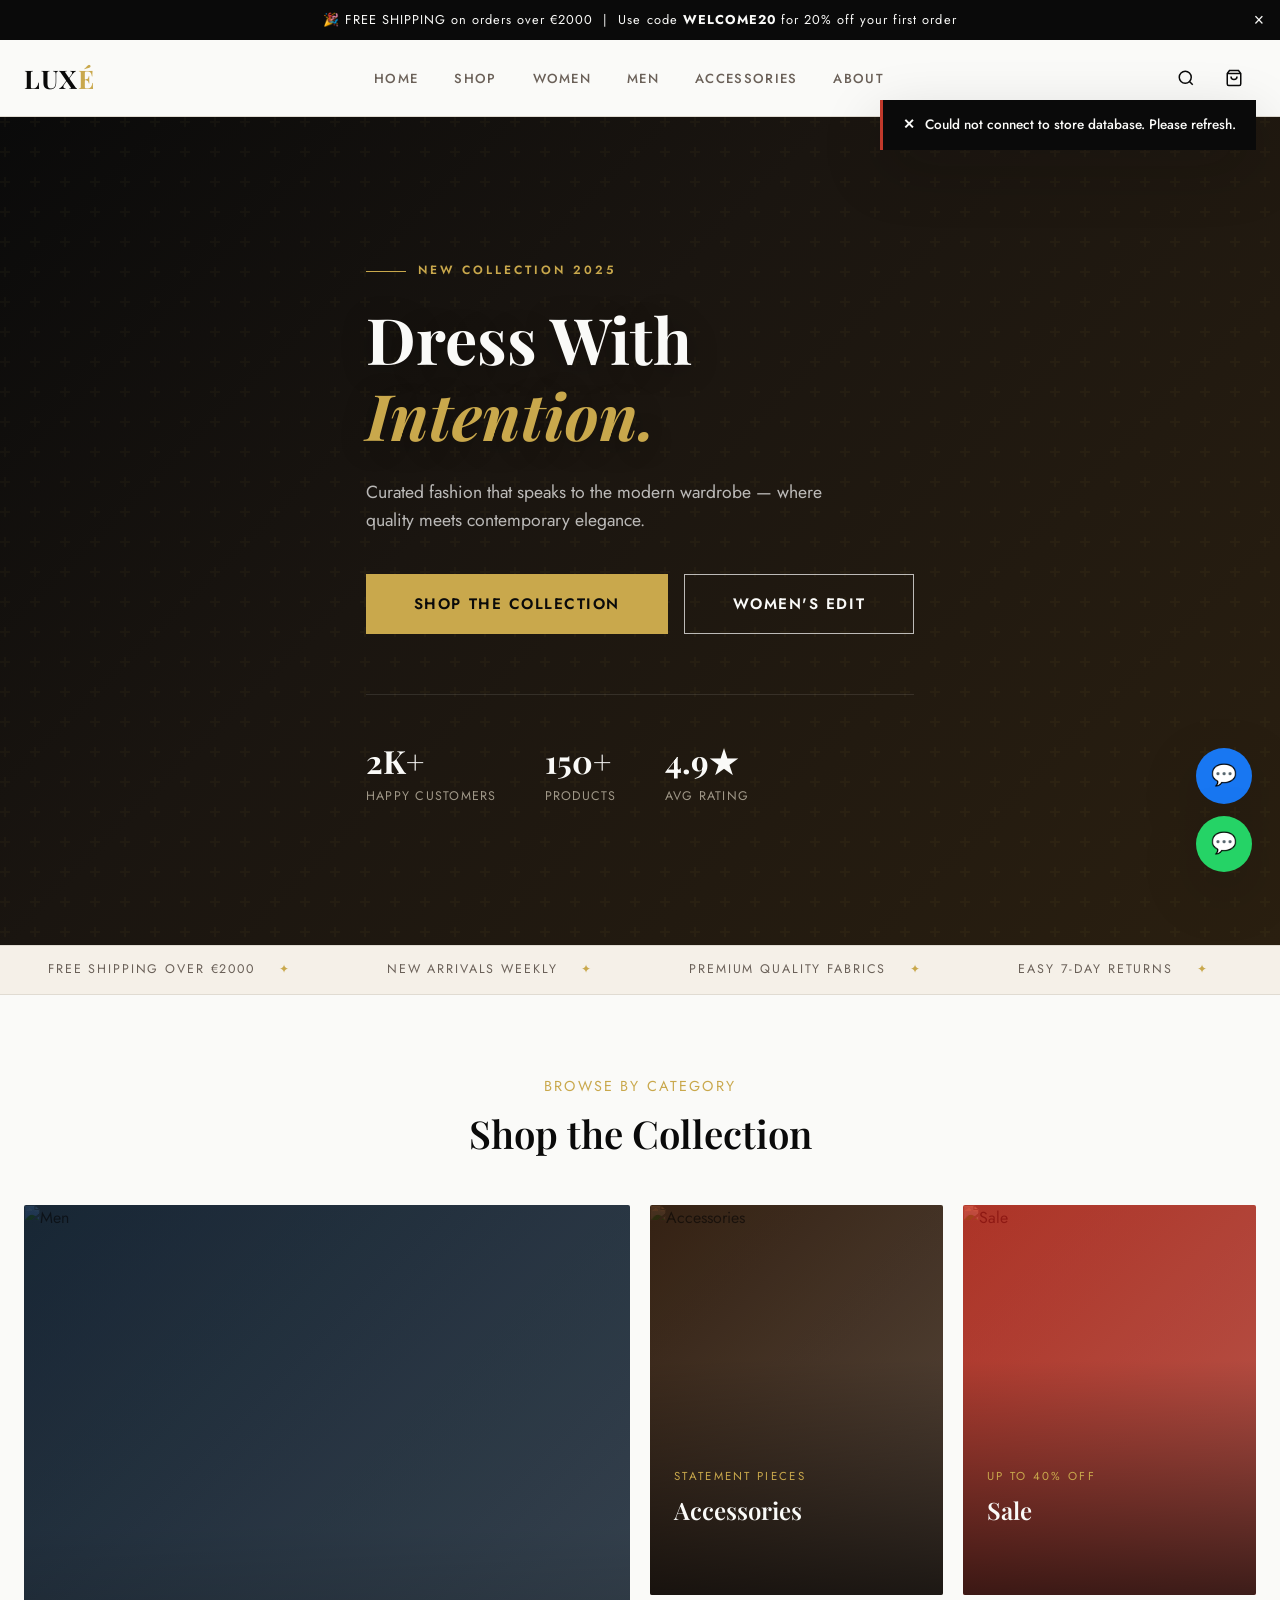
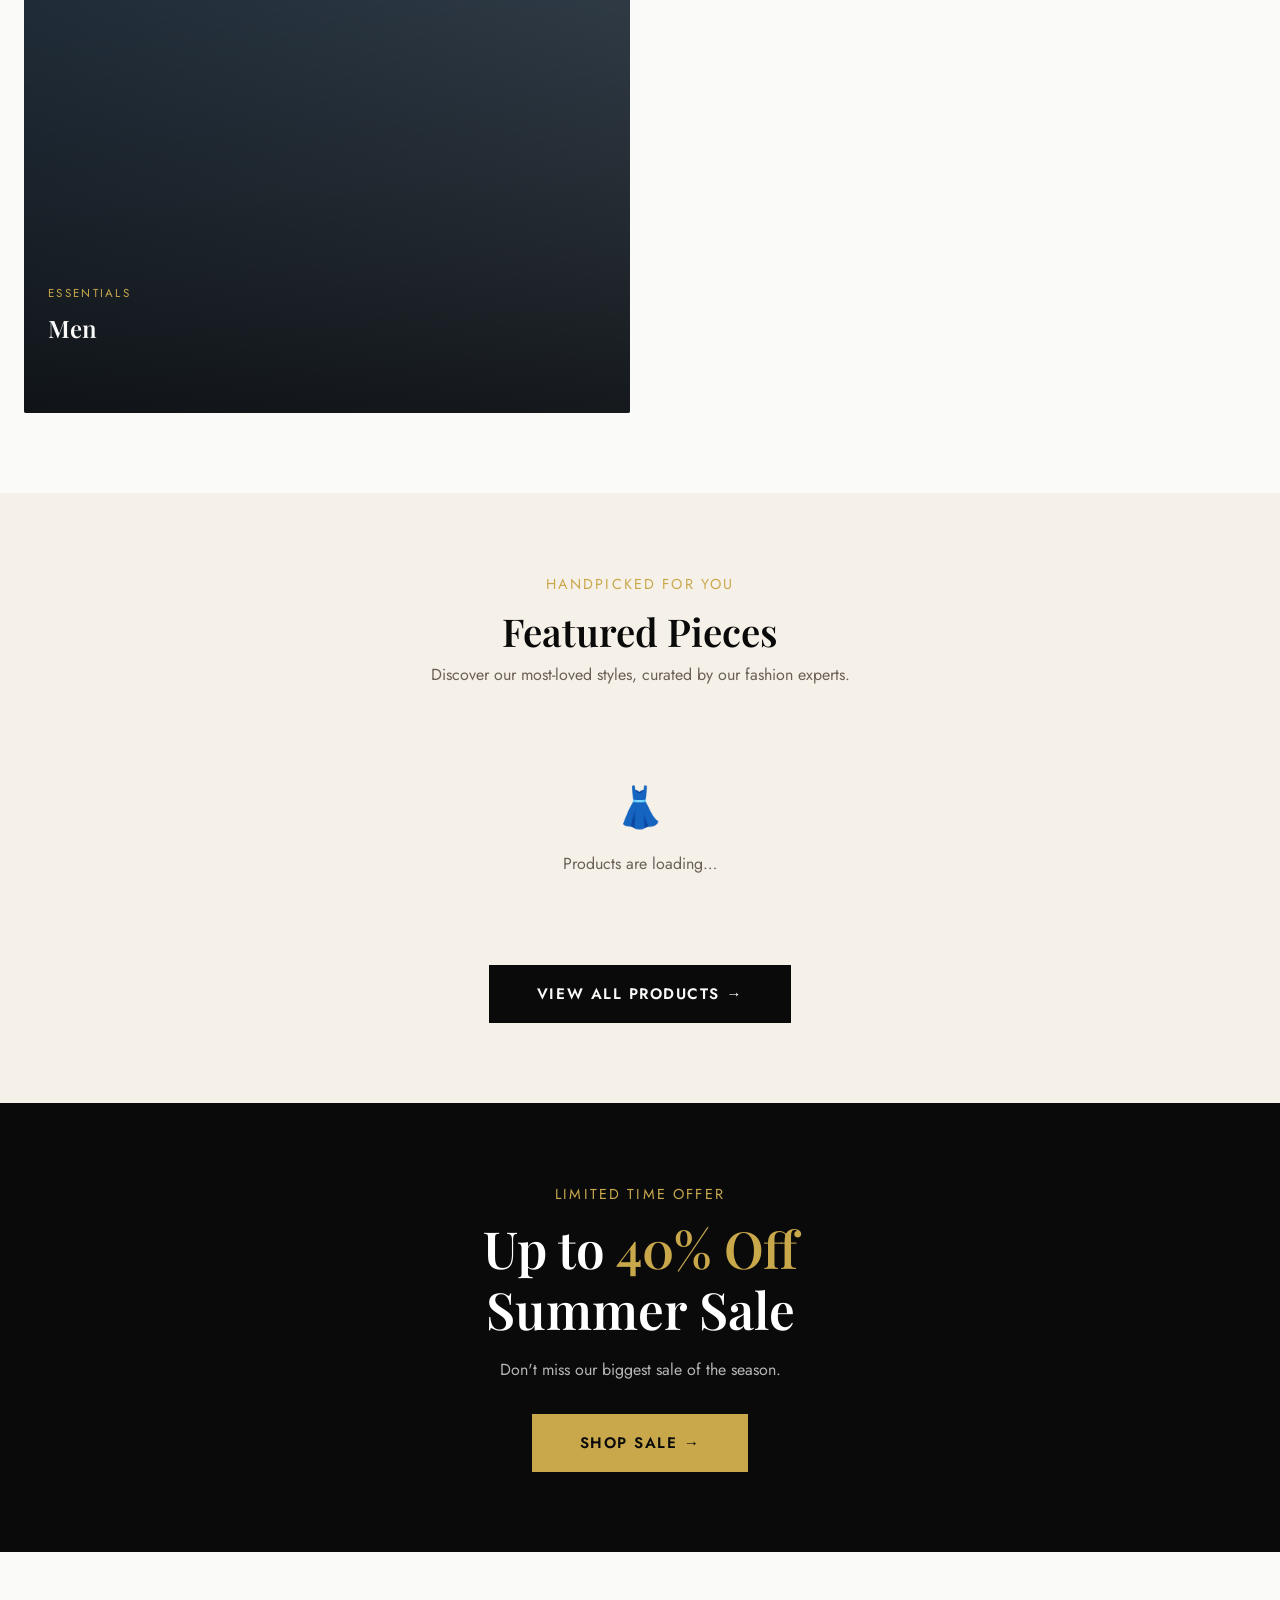
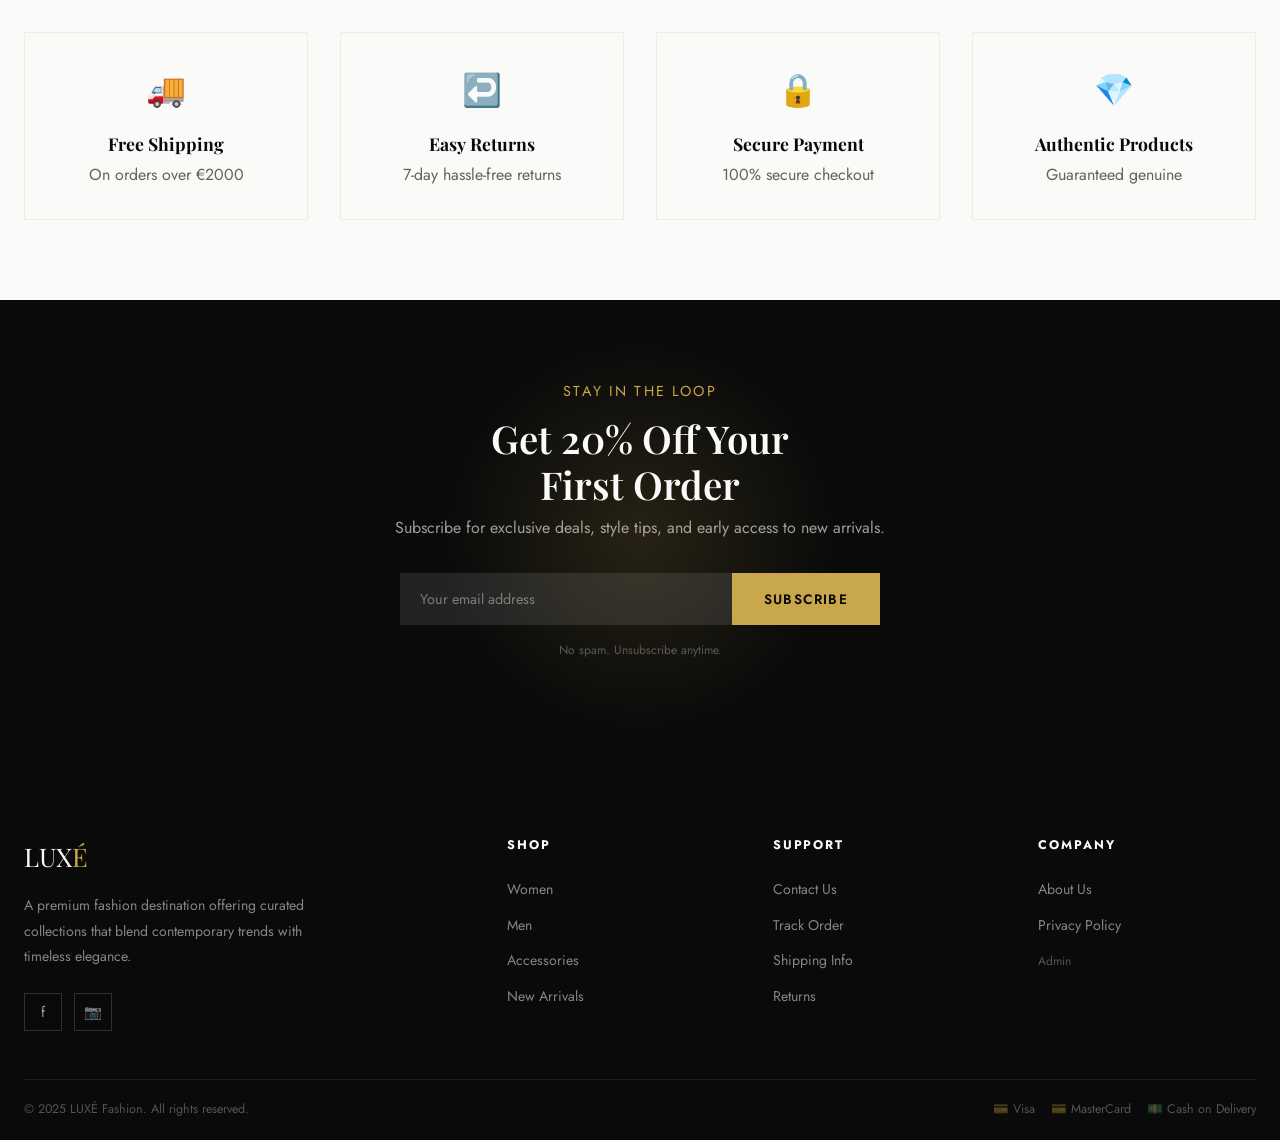
==== index.html @ 07ec18c5 "first commit" ====
<!doctype html>
<html lang="en">
  <head>
    <meta charset="UTF-8" />
    <meta name="viewport" content="width=device-width, initial-scale=1.0" />
    <meta
      name="description"
      content="LUXÉ — Premium fashion store offering curated collections of clothing and accessories."
    />
    <meta property="og:title" content="LUXÉ — Premium Fashion Store" />
    <meta
      property="og:description"
      content="Discover curated fashion collections. Free shipping on orders over €2000."
    />
    <meta property="og:type" content="website" />
    <meta name="theme-color" content="#0a0a0a" />
    <title>LUXÉ — Premium Fashion Store</title>
    <link rel="stylesheet" href="css/style.css" />
  </head>
  <body>
    <!-- ════ ANNOUNCEMENT BAR ════ -->
    <div class="announcement-bar" id="announcement-bar">
      🎉 FREE SHIPPING on orders over €2000 &nbsp;|&nbsp; Use code
      <strong>WELCOME20</strong> for 20% off your first order
      <button
        class="close-announcement"
        onclick="this.parentElement.style.display = 'none'"
      >
        ×
      </button>
    </div>

    <!-- ════ HEADER ════ -->
    <header id="header">
      <div class="header-inner">
        <a class="logo" onclick="showPage('home')" style="cursor: pointer"
          >LUX<span>É</span></a
        >
        <nav class="main-nav">
          <a href="index.html">Home</a>
          <a href="shop.html" class="active" data-page="shop">Shop</a>
          <a href="shop.html">Women</a>
          <a href="shop.html">Men</a>
          <a href="shop.html">Accessories</a>
          <a data-page="about" onclick="showPage('about')">About</a>
        </nav>
        <div class="header-actions">
          <div style="position: relative; display: flex; align-items: center">
            <button
              class="btn-icon"
              id="search-toggle"
              onclick="toggleSearch()"
              title="Search"
            >
              <svg
                width="18"
                height="18"
                viewBox="0 0 24 24"
                fill="none"
                stroke="currentColor"
                stroke-width="2"
              >
                <circle cx="11" cy="11" r="8" />
                <path d="m21 21-4.35-4.35" />
              </svg>
            </button>
            <div
              id="search-dropdown"
              style="
                display: none;
                position: absolute;
                right: 0;
                top: 48px;
                width: 320px;
                background: white;
                border: 1px solid var(--gray-200);
                box-shadow: var(--shadow-md);
                z-index: 200;
                padding: 12px;
              "
            >
              <div class="search-bar">
                <input
                  type="text"
                  id="search-input"
                  placeholder="Search products..."
                  onkeydown="handleSearch(event)"
                  autofocus
                />
                <button onclick="handleSearch(event)">
                  <svg
                    width="16"
                    height="16"
                    viewBox="0 0 24 24"
                    fill="none"
                    stroke="currentColor"
                    stroke-width="2"
                  >
                    <circle cx="11" cy="11" r="8" />
                    <path d="m21 21-4.35-4.35" />
                  </svg>
                </button>
              </div>
            </div>
          </div>
          <button
            class="btn-icon cart-badge"
            onclick="showPage('cart')"
            title="Cart"
          >
            <svg
              width="18"
              height="18"
              viewBox="0 0 24 24"
              fill="none"
              stroke="currentColor"
              stroke-width="2"
            >
              <path d="M6 2 3 6v14a2 2 0 0 0 2 2h14a2 2 0 0 0 2-2V6l-3-4z" />
              <line x1="3" y1="6" x2="21" y2="6" />
              <path d="M16 10a4 4 0 0 1-8 0" />
            </svg>
            <span class="cart-count" style="display: none">0</span>
          </button>
          <div class="hamburger" onclick="toggleMobileMenu()">
            <span></span><span></span><span></span>
          </div>
        </div>
      </div>
    </header>

    <!-- MOBILE MENU -->
    <div class="mobile-menu" id="mobile-menu">
      <div
        style="
          position: absolute;
          top: 20px;
          right: 20px;
          cursor: pointer;
          font-size: 1.5rem;
        "
        onclick="toggleMobileMenu()"
      >
        ✕
      </div>
      <a
        onclick="
          showPage('home');
          toggleMobileMenu();
        "
        >Home</a
      >
      <a
        onclick="
          showPage('shop');
          toggleMobileMenu();
        "
        >Shop All</a
      >
      <a
        onclick="
          showPage('category', { cat: 'women' });
          toggleMobileMenu();
        "
        >Women</a
      >
      <a
        onclick="
          showPage('category', { cat: 'men' });
          toggleMobileMenu();
        "
        >Men</a
      >
      <a
        onclick="
          showPage('category', { cat: 'accessories' });
          toggleMobileMenu();
        "
        >Accessories</a
      >
      <a
        onclick="
          showPage('about');
          toggleMobileMenu();
        "
        >About Us</a
      >
      <a
        onclick="
          showPage('contact');
          toggleMobileMenu();
        "
        >Contact</a
      >
      <a
        onclick="
          showPage('track', { orderId: '' });
          toggleMobileMenu();
        "
        >Track Order</a
      >
      <div style="margin-top: 24px; display: flex; gap: 12px">
        <button
          class="btn btn-outline btn-sm"
          onclick="
            showPage('cart');
            toggleMobileMenu();
          "
        >
          Cart
        </button>
        <button
          class="btn btn-gold btn-sm"
          onclick="
            showPage('shop');
            toggleMobileMenu();
          "
        >
          Shop Now
        </button>
      </div>
    </div>

    <!-- ════ MAIN CONTENT ════ -->
    <main>
      <!-- ── HOME PAGE ── -->
      <div id="page-home" class="page">
        <section class="hero">
          <div class="hero-bg"></div>
          <div class="container">
            <div class="hero-content">
              <div class="hero-label">New Collection 2025</div>
              <h1>Dress With<br /><em>Intention.</em></h1>
              <p>
                Curated fashion that speaks to the modern wardrobe — where
                quality meets contemporary elegance.
              </p>
              <div class="hero-btns">
                <button class="btn btn-gold btn-lg" onclick="showPage('shop')">
                  Shop the Collection
                </button>
                <button
                  class="btn btn-outline-white btn-lg"
                  onclick="showPage('category', { cat: 'women' })"
                >
                  Women's Edit
                </button>
              </div>
              <div class="hero-stats">
                <div>
                  <div class="hero-stat-num">2K+</div>
                  <div class="hero-stat-label">Happy Customers</div>
                </div>
                <div>
                  <div class="hero-stat-num">150+</div>
                  <div class="hero-stat-label">Products</div>
                </div>
                <div>
                  <div class="hero-stat-num">4.9★</div>
                  <div class="hero-stat-label">Avg Rating</div>
                </div>
              </div>
            </div>
          </div>
        </section>

        <div class="ticker-wrap">
          <div class="ticker">
            <div class="ticker-item">Free Shipping Over €2000</div>
            <div class="ticker-item">New Arrivals Weekly</div>
            <div class="ticker-item">Premium Quality Fabrics</div>
            <div class="ticker-item">Easy 7-Day Returns</div>
            <div class="ticker-item">Secure Checkout</div>
            <div class="ticker-item">Exclusive Member Deals</div>
            <div class="ticker-item">Free Shipping Over €2000</div>
            <div class="ticker-item">New Arrivals Weekly</div>
            <div class="ticker-item">Premium Quality Fabrics</div>
            <div class="ticker-item">Easy 7-Day Returns</div>
            <div class="ticker-item">Secure Checkout</div>
            <div class="ticker-item">Exclusive Member Deals</div>
          </div>
        </div>

        <section class="section-pad">
          <div class="container">
            <div class="text-center">
              <div class="section-subtitle">Browse by Category</div>
              <h2 class="section-title">Shop the Collection</h2>
            </div>
            <div class="categories-grid" id="categories-grid"></div>
          </div>
        </section>

        <section class="section-pad" style="background: var(--cream)">
          <div class="container">
            <div class="text-center mb-4">
              <div class="section-subtitle">Handpicked for You</div>
              <h2 class="section-title">Featured Pieces</h2>
              <p class="section-desc">
                Discover our most-loved styles, curated by our fashion experts.
              </p>
            </div>
            <div class="products-grid" id="featured-products"></div>
            <div class="text-center mt-4" style="margin-top: 48px">
              <button class="btn btn-primary btn-lg" onclick="showPage('shop')">
                View All Products →
              </button>
            </div>
          </div>
        </section>

        <section
          style="
            background: var(--black);
            padding: 80px 0;
            position: relative;
            overflow: hidden;
          "
        >
          <div
            style="
              position: absolute;
              inset: 0;
              background: url(&quot;https://images.unsplash.com/photo-1558769132-cb1aea458c5e?w=1600&q=80&quot;)
                center/cover;
              opacity: 0.2;
            "
          ></div>
          <div
            class="container"
            style="position: relative; z-index: 1; text-align: center"
          >
            <div class="section-subtitle">Limited Time Offer</div>
            <h2
              style="
                font-family: var(--font-display);
                color: white;
                font-size: clamp(2rem, 4vw, 3.5rem);
                margin-bottom: 16px;
              "
            >
              Up to <span style="color: var(--gold)">40% Off</span><br />Summer
              Sale
            </h2>
            <p
              style="
                color: rgba(255, 255, 255, 0.7);
                margin-bottom: 32px;
                max-width: 480px;
                margin-left: auto;
                margin-right: auto;
              "
            >
              Don't miss our biggest sale of the season.
            </p>
            <button
              class="btn btn-gold btn-lg"
              onclick="showPage('category', { cat: 'sale' })"
            >
              Shop Sale →
            </button>
          </div>
        </section>

        <section class="section-pad">
          <div class="container">
            <div
              style="
                display: grid;
                grid-template-columns: repeat(auto-fit, minmax(200px, 1fr));
                gap: 32px;
                text-align: center;
              "
            >
              <div
                style="padding: 32px 24px; border: 1px solid var(--gray-100)"
              >
                <div style="font-size: 2rem; margin-bottom: 16px">🚚</div>
                <h3
                  style="
                    font-family: var(--font-display);
                    font-size: 1.1rem;
                    margin-bottom: 8px;
                  "
                >
                  Free Shipping
                </h3>
                <p>On orders over €2000</p>
              </div>
              <div
                style="padding: 32px 24px; border: 1px solid var(--gray-100)"
              >
                <div style="font-size: 2rem; margin-bottom: 16px">↩️</div>
                <h3
                  style="
                    font-family: var(--font-display);
                    font-size: 1.1rem;
                    margin-bottom: 8px;
                  "
                >
                  Easy Returns
                </h3>
                <p>7-day hassle-free returns</p>
              </div>
              <div
                style="padding: 32px 24px; border: 1px solid var(--gray-100)"
              >
                <div style="font-size: 2rem; margin-bottom: 16px">🔒</div>
                <h3
                  style="
                    font-family: var(--font-display);
                    font-size: 1.1rem;
                    margin-bottom: 8px;
                  "
                >
                  Secure Payment
                </h3>
                <p>100% secure checkout</p>
              </div>
              <div
                style="padding: 32px 24px; border: 1px solid var(--gray-100)"
              >
                <div style="font-size: 2rem; margin-bottom: 16px">💎</div>
                <h3
                  style="
                    font-family: var(--font-display);
                    font-size: 1.1rem;
                    margin-bottom: 8px;
                  "
                >
                  Authentic Products
                </h3>
                <p>Guaranteed genuine</p>
              </div>
            </div>
          </div>
        </section>

        <section class="newsletter">
          <div class="container" style="position: relative; z-index: 1">
            <div class="section-subtitle" style="color: var(--gold)">
              Stay in the Loop
            </div>
            <h2>Get 20% Off Your<br />First Order</h2>
            <p>
              Subscribe for exclusive deals, style tips, and early access to new
              arrivals.
            </p>
            <div class="newsletter-form">
              <input type="email" placeholder="Your email address" />
              <button
                class="btn btn-gold"
                onclick="
                  showToast(
                    'Thank you! Your discount code: WELCOME20',
                    'success',
                  )
                "
              >
                Subscribe
              </button>
            </div>
            <p style="margin-top: 16px; font-size: 0.75rem; opacity: 0.5">
              No spam. Unsubscribe anytime.
            </p>
          </div>
        </section>
      </div>

      <!-- ── SHOP PAGE ── -->
      <div id="page-shop" class="page">
        <div class="container" style="padding-top: 32px">
          <div style="margin-bottom: 24px">
            <h1
              style="
                font-family: var(--font-display);
                font-size: 2.2rem;
                margin-bottom: 4px;
              "
            >
              All Products
            </h1>
            <p
              id="shop-count"
              style="font-size: 0.85rem; color: var(--gray-400)"
            >
              Loading...
            </p>
          </div>
          <div class="shop-header">
            <div class="filter-bar" id="filter-bar">
              <button
                class="filter-btn active"
                onclick="
                  setFilter('all');
                  document
                    .querySelectorAll('.filter-btn')
                    .forEach((b) => b.classList.remove('active'));
                  this.classList.add('active');
                "
              >
                All
              </button>
              <button
                class="filter-btn"
                onclick="
                  setFilter('women');
                  document
                    .querySelectorAll('.filter-btn')
                    .forEach((b) => b.classList.remove('active'));
                  this.classList.add('active');
                "
              >
                Women
              </button>
              <button
                class="filter-btn"
                onclick="
                  setFilter('men');
                  document
                    .querySelectorAll('.filter-btn')
                    .forEach((b) => b.classList.remove('active'));
                  this.classList.add('active');
                "
              >
                Men
              </button>
              <button
                class="filter-btn"
                onclick="
                  setFilter('accessories');
                  document
                    .querySelectorAll('.filter-btn')
                    .forEach((b) => b.classList.remove('active'));
                  this.classList.add('active');
                "
              >
                Accessories
              </button>
              <button
                class="filter-btn"
                onclick="
                  setFilter('sale');
                  document
                    .querySelectorAll('.filter-btn')
                    .forEach((b) => b.classList.remove('active'));
                  this.classList.add('active');
                "
              >
                Sale 🔥
              </button>
            </div>
            <div style="display: flex; gap: 12px; align-items: center">
              <div class="search-bar" style="max-width: 220px">
                <input
                  type="text"
                  id="shop-search"
                  placeholder="Search..."
                  oninput="
                    APP.searchQuery = this.value;
                    renderShop();
                  "
                />
                <button>🔍</button>
              </div>
              <select class="sort-select" onchange="setSort(this.value)">
                <option value="default">Featured</option>
                <option value="price-asc">Price ↑</option>
                <option value="price-desc">Price ↓</option>
                <option value="rating">Best Rated</option>
                <option value="newest">Newest</option>
              </select>
            </div>
          </div>
          <div
            class="products-grid"
            id="shop-grid"
            style="padding-bottom: 80px"
          ></div>
        </div>
      </div>

      <!-- ── PRODUCT DETAIL PAGE ── -->
      <div id="page-product" class="page">
        <div class="container" id="product-detail-content"></div>
      </div>

      <!-- ── CATEGORY PAGE ── -->
      <div id="page-category" class="page">
        <div class="container"><div id="category-content"></div></div>
      </div>

      <!-- ── CART PAGE ── -->
      <div id="page-cart" class="page">
        <div class="container">
          <div id="cart-content" style="padding-top: 12px"></div>
        </div>
      </div>

      <!-- ── CHECKOUT PAGE ── -->
      <div id="page-checkout" class="page">
        <div class="container">
          <div id="checkout-content" style="padding-top: 24px"></div>
        </div>
      </div>

      <!-- ── ORDER SUCCESS ── -->
      <div id="page-success" class="page">
        <div class="container"><div id="success-content"></div></div>
      </div>

      <!-- ── ORDER TRACKING ── -->
      <div id="page-track" class="page">
        <div class="container"><div id="tracking-content"></div></div>
      </div>

      <!-- ── ABOUT PAGE ── -->
      <div id="page-about" class="page">
        <div
          style="
            background: var(--black);
            padding: 80px 0;
            text-align: center;
            position: relative;
            overflow: hidden;
          "
        >
          <div
            style="
              position: absolute;
              inset: 0;
              background: url(&quot;https://images.unsplash.com/photo-1445205170230-053b83016050?w=1600&q=80&quot;)
                center/cover;
              opacity: 0.15;
            "
          ></div>
          <div class="container" style="position: relative; z-index: 1">
            <div class="section-subtitle">Our Story</div>
            <h1
              style="
                font-family: var(--font-display);
                color: white;
                font-size: clamp(2.5rem, 5vw, 4rem);
              "
            >
              Crafted With Purpose,<br />Worn With Pride
            </h1>
          </div>
        </div>
        <div class="container section-pad">
          <div
            style="
              display: grid;
              grid-template-columns: 1fr 1fr;
              gap: 60px;
              align-items: center;
              margin-bottom: 80px;
            "
          >
            <div>
              <div class="section-subtitle">About LUXÉ</div>
              <h2 class="section-title" style="text-align: left">
                Fashion That Tells Your Story
              </h2>
              <p style="margin: 20px 0; line-height: 2">
                Founded in 2020, LUXÉ was born from a simple belief: great style
                shouldn't cost a fortune. We curate premium fashion collections
                that blend contemporary trends with timeless elegance.
              </p>
              <p style="line-height: 2">
                Every piece in our collection is thoughtfully sourced, ethically
                produced, and quality-checked to ensure you receive only the
                finest.
              </p>
              <button
                class="btn btn-primary"
                style="margin-top: 28px"
                onclick="showPage('shop')"
              >
                Shop Our Collection
              </button>
            </div>
            <div
              style="
                aspect-ratio: 4/5;
                overflow: hidden;
                background: var(--gray-100);
              "
            >
              <img
                src="https://images.unsplash.com/photo-1441986300917-64674bd600d8?w=800&q=80"
                alt="About LUXÉ"
                style="width: 100%; height: 100%; object-fit: cover"
              />
            </div>
          </div>
        </div>
      </div>

      <!-- ── CONTACT PAGE ── -->
      <div id="page-contact" class="page">
        <div class="container section-pad">
          <div style="max-width: 800px; margin: 0 auto">
            <div class="text-center" style="margin-bottom: 48px">
              <div class="section-subtitle">Get in Touch</div>
              <h1 class="section-title">We'd Love to Hear From You</h1>
            </div>
            <div
              style="
                display: grid;
                grid-template-columns: 1fr 1fr;
                gap: 40px;
                align-items: start;
              "
            >
              <div>
                <h3
                  style="font-family: var(--font-display); margin-bottom: 20px"
                >
                  Contact Information
                </h3>
                <div
                  style="
                    display: flex;
                    flex-direction: column;
                    gap: 16px;
                    font-size: 0.88rem;
                    color: var(--gray-600);
                  "
                >
                  <div>📞 Contact us via WhatsApp or Messenger</div>
                  <div>⏰ Mon–Sat: 10am – 8pm</div>
                </div>
              </div>
              <div>
                <div style="display: flex; flex-direction: column; gap: 14px">
                  <div class="form-group">
                    <label>Your Name</label
                    ><input type="text" placeholder="Your name" />
                  </div>
                  <div class="form-group">
                    <label>Email</label
                    ><input type="email" placeholder="you@email.com" />
                  </div>
                  <div class="form-group">
                    <label>Subject</label
                    ><input type="text" placeholder="Order inquiry" />
                  </div>
                  <div class="form-group">
                    <label>Message</label
                    ><textarea
                      placeholder="Your message..."
                      style="
                        height: 120px;
                        resize: vertical;
                        padding: 12px;
                        border: 1.5px solid var(--gray-200);
                        font-family: var(--font-body);
                        outline: none;
                        transition: var(--transition);
                      "
                      onfocus="this.style.borderColor = 'var(--gold)'"
                      onblur="this.style.borderColor = 'var(--gray-200)'"
                    ></textarea>
                  </div>
                  <button
                    class="btn btn-primary btn-full"
                    onclick="
                      showToast(
                        'Message sent! We\'ll reply within 24 hours.',
                        'success',
                      )
                    "
                  >
                    Send Message
                  </button>
                </div>
              </div>
            </div>
          </div>
        </div>
      </div>

      <!-- ── PRIVACY ── -->
      <div id="page-privacy" class="page">
        <div class="container" style="max-width: 860px; padding: 60px 24px">
          <h1 style="font-family: var(--font-display); margin-bottom: 8px">
            Privacy Policy
          </h1>
          <p
            style="
              color: var(--gray-400);
              margin-bottom: 40px;
              font-size: 0.85rem;
            "
          >
            Last updated: 2025
          </p>
          <div style="margin-bottom: 28px">
            <h3
              style="
                font-family: var(--font-display);
                font-size: 1.1rem;
                margin-bottom: 10px;
              "
            >
              Information We Collect
            </h3>
            <p style="font-size: 0.9rem; line-height: 1.9">
              We collect information you provide directly, including name,
              email, phone, and shipping address when placing orders.
            </p>
          </div>
          <div style="margin-bottom: 28px">
            <h3
              style="
                font-family: var(--font-display);
                font-size: 1.1rem;
                margin-bottom: 10px;
              "
            >
              How We Use Your Information
            </h3>
            <p style="font-size: 0.9rem; line-height: 1.9">
              Your information is used to process orders, send shipping updates,
              and personalize your experience. We never sell your personal data.
            </p>
          </div>
          <div style="margin-bottom: 28px">
            <h3
              style="
                font-family: var(--font-display);
                font-size: 1.1rem;
                margin-bottom: 10px;
              "
            >
              Data Security
            </h3>
            <p style="font-size: 0.9rem; line-height: 1.9">
              We implement industry-standard SSL encryption and secure payment
              processing.
            </p>
          </div>
        </div>
      </div>
    </main>

    <!-- ════ FOOTER ════ -->
    <footer id="main-footer">
      <div class="container">
        <div class="footer-grid">
          <div>
            <a
              class="footer-logo"
              onclick="showPage('home')"
              style="cursor: pointer"
              >LUX<span>É</span></a
            >
            <p class="footer-desc">
              A premium fashion destination offering curated collections that
              blend contemporary trends with timeless elegance.
            </p>
            <div class="footer-socials">
              <a href="#" class="social-link">f</a>
              <a href="#" class="social-link">📷</a>
            </div>
          </div>
          <div>
            <div class="footer-col-title">Shop</div>
            <ul class="footer-links">
              <li>
                <a onclick="showPage('category', { cat: 'women' })">Women</a>
              </li>
              <li><a onclick="showPage('category', { cat: 'men' })">Men</a></li>
              <li>
                <a onclick="showPage('category', { cat: 'accessories' })"
                  >Accessories</a
                >
              </li>
              <li><a onclick="showPage('shop')">New Arrivals</a></li>
            </ul>
          </div>
          <div>
            <div class="footer-col-title">Support</div>
            <ul class="footer-links">
              <li><a onclick="showPage('contact')">Contact Us</a></li>
              <li>
                <a onclick="showPage('track', { orderId: '' })">Track Order</a>
              </li>
              <li><a href="#">Shipping Info</a></li>
              <li><a href="#">Returns</a></li>
            </ul>
          </div>
          <div>
            <div class="footer-col-title">Company</div>
            <ul class="footer-links">
              <li><a onclick="showPage('about')">About Us</a></li>
              <li><a onclick="showPage('privacy')">Privacy Policy</a></li>
              <li>
                <a
                  href="dashboard.html"
                  style="color: rgba(255, 255, 255, 0.3); font-size: 0.75rem"
                  >Admin</a
                >
              </li>
            </ul>
          </div>
        </div>
        <div class="footer-bottom">
          <div>© 2025 LUXÉ Fashion. All rights reserved.</div>
          <div style="display: flex; gap: 16px">
            <span>💳 Visa</span><span>💳 MasterCard</span
            ><span>💵 Cash on Delivery</span>
          </div>
        </div>
      </div>
    </footer>

    <!-- ════ FLOATING CHAT BUTTONS ════ -->
    <div class="floating-chat" id="floating-chat"></div>

    <!-- ════ EMAIL POPUP ════ -->
    <div class="popup-overlay" id="email-popup">
      <div class="popup-modal">
        <div class="popup-img">
          <div class="popup-img-inner">
            <div class="popup-img-text">LUXÉ</div>
          </div>
        </div>
        <div class="popup-content">
          <button class="popup-close" onclick="closePopup()">✕</button>
          <div class="popup-label">Exclusive Offer</div>
          <h3 class="popup-title">Get 20% Off Your First Order</h3>
          <p class="popup-desc">
            Subscribe to our newsletter for exclusive deals.
          </p>
          <div class="popup-form">
            <input type="text" placeholder="Your Name" />
            <input type="email" id="popup-email" placeholder="Your Email *" />
            <button class="btn btn-gold btn-full" onclick="subscribeEmail()">
              Claim My Discount
            </button>
            <div class="popup-skip" onclick="closePopup()">
              No thanks, I'll pay full price
            </div>
          </div>
        </div>
      </div>
    </div>

    <!-- ════ TOAST CONTAINER ════ -->
    <div class="toast-container"></div>

    <!-- ════ MODAL ════ -->
    <div
      class="modal-overlay"
      id="modal-overlay"
      onclick="if (event.target === this) closeModal();"
    >
      <div class="modal" id="modal-content"></div>
    </div>

    <script>
      function toggleSearch() {
        const d = document.getElementById("search-dropdown");
        d.style.display = d.style.display === "none" ? "block" : "none";
        if (d.style.display === "block")
          document.getElementById("search-input").focus();
      }
      document.addEventListener("click", (e) => {
        if (
          !e.target.closest("#search-toggle") &&
          !e.target.closest("#search-dropdown")
        ) {
          document.getElementById("search-dropdown").style.display = "none";
        }
      });
    </script>
    <script src="js/app.js"></script>
  </body>
</html>
---- css/style.css ----
@import url('https://fonts.googleapis.com/css2?family=Playfair+Display:ital,wght@0,400;0,600;0,700;1,400;1,600&family=Jost:wght@300;400;500;600&display=swap');

:root {
  --black: #0a0a0a;
  --white: #fafaf8;
  --cream: #f5f0e8;
  --gold: #c9a84c;
  --gold-light: #e8c97a;
  --gold-dark: #a07830;
  --gray-100: #f0ede8;
  --gray-200: #e0dbd2;
  --gray-400: #a09888;
  --gray-600: #6a6058;
  --gray-800: #3a3530;
  --accent: #c9a84c;
  --danger: #c0392b;
  --success: #27ae60;
  --shadow-sm: 0 2px 8px rgba(10,10,10,0.08);
  --shadow-md: 0 8px 30px rgba(10,10,10,0.12);
  --shadow-lg: 0 20px 60px rgba(10,10,10,0.18);
  --transition: all 0.3s cubic-bezier(0.4, 0, 0.2, 1);
  --font-display: 'Playfair Display', Georgia, serif;
  --font-body: 'Jost', sans-serif;
}

*, *::before, *::after { box-sizing: border-box; margin: 0; padding: 0; }

html { scroll-behavior: smooth; font-size: 16px; }

body {
  font-family: var(--font-body);
  background: var(--white);
  color: var(--black);
  line-height: 1.6;
  overflow-x: hidden;
}

/* ─── SCROLLBAR ─── */
::-webkit-scrollbar { width: 6px; }
::-webkit-scrollbar-track { background: var(--gray-100); }
::-webkit-scrollbar-thumb { background: var(--gold); border-radius: 3px; }

/* ─── UTILITY ─── */
.container { max-width: 1280px; margin: 0 auto; padding: 0 24px; }
.section-pad { padding: 80px 0; }
.text-center { text-align: center; }
.text-gold { color: var(--gold); }
.hidden { display: none !important; }
.flex { display: flex; }
.items-center { align-items: center; }
.gap-2 { gap: 8px; }
.gap-4 { gap: 16px; }
.mt-4 { margin-top: 16px; }
.mb-4 { margin-bottom: 16px; }

/* ─── TYPOGRAPHY ─── */
h1, h2, h3, h4 { font-family: var(--font-display); line-height: 1.2; }
h1 { font-size: clamp(2.4rem, 5vw, 4rem); font-weight: 700; }
h2 { font-size: clamp(1.8rem, 3vw, 2.8rem); font-weight: 600; }
h3 { font-size: clamp(1.2rem, 2vw, 1.6rem); }
p { color: var(--gray-600); }

.section-title {
  font-family: var(--font-display);
  font-size: clamp(1.8rem, 3vw, 2.5rem);
  color: var(--black);
  margin-bottom: 8px;
}
.section-subtitle {
  font-family: var(--font-body);
  font-size: 0.9rem;
  letter-spacing: 0.15em;
  text-transform: uppercase;
  color: var(--gold);
  margin-bottom: 12px;
}
.section-desc { color: var(--gray-600); max-width: 560px; margin: 0 auto; }

/* ─── BUTTONS ─── */
.btn {
  display: inline-flex; align-items: center; justify-content: center; gap: 8px;
  padding: 14px 32px; border: none; cursor: pointer;
  font-family: var(--font-body); font-size: 0.85rem; font-weight: 600;
  letter-spacing: 0.1em; text-transform: uppercase; text-decoration: none;
  transition: var(--transition); position: relative; overflow: hidden;
}
.btn::before {
  content: ''; position: absolute; inset: 0;
  background: rgba(255,255,255,0.15); transform: translateX(-100%);
  transition: transform 0.4s ease;
}
.btn:hover::before { transform: translateX(0); }

.btn-primary { background: var(--black); color: var(--white); }
.btn-primary:hover { background: var(--gray-800); transform: translateY(-2px); box-shadow: var(--shadow-md); }

.btn-gold { background: var(--gold); color: var(--black); }
.btn-gold:hover { background: var(--gold-dark); color: var(--white); transform: translateY(-2px); box-shadow: 0 8px 25px rgba(201,168,76,0.4); }

.btn-outline {
  background: transparent; color: var(--black);
  border: 1.5px solid var(--black);
}
.btn-outline:hover { background: var(--black); color: var(--white); }

.btn-outline-white {
  background: transparent; color: var(--white);
  border: 1.5px solid rgba(255,255,255,0.7);
}
.btn-outline-white:hover { background: var(--white); color: var(--black); }

.btn-sm { padding: 10px 20px; font-size: 0.8rem; }
.btn-lg { padding: 18px 48px; font-size: 0.95rem; }
.btn-full { width: 100%; }

.btn-icon {
  display: inline-flex; align-items: center; justify-content: center;
  width: 44px; height: 44px; border: none; cursor: pointer;
  background: transparent; transition: var(--transition);
  border-radius: 50%; color: var(--black);
}
.btn-icon:hover { background: var(--gray-100); }

/* ─── ANNOUNCEMENT BAR ─── */
.announcement-bar {
  background: var(--black); color: var(--white);
  text-align: center; padding: 10px 24px; font-size: 0.8rem;
  letter-spacing: 0.08em; position: relative;
}
.announcement-bar a { color: var(--gold); text-decoration: none; }
.announcement-bar .close-announcement {
  position: absolute; right: 16px; top: 50%; transform: translateY(-50%);
  background: none; border: none; color: var(--white); cursor: pointer; font-size: 1.1rem;
}

/* ─── HEADER / NAV ─── */
#header {
  position: sticky; top: 0; z-index: 1000;
  background: rgba(250,250,248,0.95); backdrop-filter: blur(12px);
  border-bottom: 1px solid var(--gray-200);
  transition: var(--transition);
}
#header.scrolled { box-shadow: var(--shadow-md); }

.header-inner {
  display: flex; align-items: center; justify-content: space-between;
  padding: 16px 24px; max-width: 1280px; margin: 0 auto;
}

.logo {
  font-family: var(--font-display); font-size: 1.6rem; font-weight: 700;
  color: var(--black); text-decoration: none; letter-spacing: 0.02em;
}
.logo span { color: var(--gold); }

.main-nav { display: flex; align-items: center; gap: 36px; }
.main-nav a {
  font-size: 0.82rem; font-weight: 500; letter-spacing: 0.1em; text-transform: uppercase;
  color: var(--gray-600); text-decoration: none; transition: var(--transition);
  position: relative;
}
.main-nav a::after {
  content: ''; position: absolute; bottom: -4px; left: 0;
  width: 0; height: 1.5px; background: var(--gold); transition: width 0.3s ease;
}
.main-nav a:hover, .main-nav a.active { color: var(--black); }
.main-nav a:hover::after, .main-nav a.active::after { width: 100%; }

.header-actions { display: flex; align-items: center; gap: 4px; }

.cart-badge {
  position: relative;
}
.cart-count {
  position: absolute; top: -4px; right: -4px;
  background: var(--gold); color: var(--black);
  font-size: 0.65rem; font-weight: 700; width: 18px; height: 18px;
  border-radius: 50%; display: flex; align-items: center; justify-content: center;
}

/* Mobile Menu */
.hamburger { display: none; flex-direction: column; gap: 5px; cursor: pointer; padding: 8px; }
.hamburger span {
  display: block; width: 22px; height: 1.5px; background: var(--black);
  transition: var(--transition);
}
.hamburger.active span:nth-child(1) { transform: translateY(6.5px) rotate(45deg); }
.hamburger.active span:nth-child(2) { opacity: 0; }
.hamburger.active span:nth-child(3) { transform: translateY(-6.5px) rotate(-45deg); }

.mobile-menu {
  display: none; position: fixed; inset: 0; z-index: 999;
  background: var(--white); overflow-y: auto;
  padding: 80px 32px 32px; flex-direction: column; gap: 8px;
}
.mobile-menu.open { display: flex; }
.mobile-menu a {
  font-family: var(--font-display); font-size: 1.6rem; font-weight: 600;
  color: var(--black); text-decoration: none; padding: 12px 0;
  border-bottom: 1px solid var(--gray-100); transition: var(--transition);
}
.mobile-menu a:hover { color: var(--gold); padding-left: 12px; }

/* ─── HERO SECTION ─── */
.hero {
  position: relative; min-height: 92vh; display: flex; align-items: center;
  background: var(--black); overflow: hidden;
}
.hero-bg {
  position: absolute; inset: 0;
  background: linear-gradient(135deg, #0a0a0a 0%, #1a1510 40%, #2a1f10 100%);
}
.hero-bg::before {
  content: ''; position: absolute; inset: 0;
  background: url("data:image/svg+xml,%3Csvg width='60' height='60' viewBox='0 0 60 60' xmlns='http://www.w3.org/2000/svg'%3E%3Cg fill='none' fill-rule='evenodd'%3E%3Cg fill='%23c9a84c' fill-opacity='0.04'%3E%3Cpath d='M36 34v-4h-2v4h-4v2h4v4h2v-4h4v-2h-4zm0-30V0h-2v4h-4v2h4v4h2V6h4V4h-4zM6 34v-4H4v4H0v2h4v4h2v-4h4v-2H6zM6 4V0H4v4H0v2h4v4h2V6h4V4H6z'/%3E%3C/g%3E%3C/g%3E%3C/svg%3E");
}
.hero-content {
  position: relative; z-index: 2; padding: 80px 0;
}
.hero-label {
  display: inline-block; font-size: 0.75rem; font-weight: 600;
  letter-spacing: 0.25em; text-transform: uppercase; color: var(--gold);
  margin-bottom: 20px; position: relative;
}
.hero-label::before {
  content: ''; display: inline-block; width: 40px; height: 1px;
  background: var(--gold); vertical-align: middle; margin-right: 12px;
}
.hero h1 {
  color: var(--white); margin-bottom: 24px;
  text-shadow: 0 4px 30px rgba(0,0,0,0.3);
}
.hero h1 em { color: var(--gold); font-style: italic; }
.hero p { color: rgba(255,255,255,0.7); font-size: 1.1rem; max-width: 500px; margin-bottom: 40px; }
.hero-btns { display: flex; gap: 16px; flex-wrap: wrap; }
.hero-stats {
  display: flex; gap: 48px; margin-top: 60px; padding-top: 40px;
  border-top: 1px solid rgba(255,255,255,0.1);
}
.hero-stat-num {
  font-family: var(--font-display); font-size: 2rem; font-weight: 700; color: var(--white);
}
.hero-stat-label { font-size: 0.78rem; letter-spacing: 0.1em; text-transform: uppercase; color: var(--gray-400); }

.hero-image-side {
  position: absolute; right: 0; top: 0; bottom: 0; width: 42%;
  background: linear-gradient(to left, transparent, var(--black) 90%);
  display: flex; align-items: center; justify-content: center;
  overflow: hidden;
}
.hero-image-side img { width: 100%; height: 100%; object-fit: cover; opacity: 0.5; }
.hero-image-side::before {
  content: ''; position: absolute; inset: 0; z-index: 1;
  background: linear-gradient(to right, var(--black) 20%, transparent 60%);
}

/* ─── SCROLL TICKER ─── */
.ticker-wrap {
  overflow: hidden; border-top: 1px solid var(--gray-200); border-bottom: 1px solid var(--gray-200);
  background: var(--cream); padding: 14px 0;
}
.ticker {
  display: flex; animation: ticker 25s linear infinite; width: max-content;
}
.ticker-item {
  padding: 0 48px; font-size: 0.78rem; letter-spacing: 0.15em; text-transform: uppercase;
  color: var(--gray-600); white-space: nowrap;
  display: flex; align-items: center; gap: 24px;
}
.ticker-item::after { content: '✦'; color: var(--gold); }
@keyframes ticker { 0% { transform: translateX(0); } 100% { transform: translateX(-50%); } }

/* ─── CATEGORY CARDS ─── */
.categories-grid {
  display: grid; grid-template-columns: repeat(4, 1fr); gap: 20px; margin-top: 48px;
}
.category-card {
  position: relative; overflow: hidden; cursor: pointer;
  aspect-ratio: 3/4; border-radius: 2px;
  text-decoration: none;
}
.category-card:first-child { grid-column: span 2; }
.category-card-bg {
  position: absolute; inset: 0; transition: transform 0.6s cubic-bezier(0.4, 0, 0.2, 1);
}
.category-card:hover .category-card-bg { transform: scale(1.06); }
.category-card-bg img { width: 100%; height: 100%; object-fit: cover; }
.category-card-bg-color {
  width: 100%; height: 100%;
}
.category-card-overlay {
  position: absolute; inset: 0;
  background: linear-gradient(to top, rgba(0,0,0,0.7) 0%, rgba(0,0,0,0.1) 60%);
  transition: var(--transition);
}
.category-card:hover .category-card-overlay { background: linear-gradient(to top, rgba(0,0,0,0.8) 0%, rgba(0,0,0,0.2) 60%); }
.category-card-content {
  position: absolute; bottom: 0; left: 0; right: 0; padding: 28px 24px;
}
.category-card-label {
  font-size: 0.72rem; letter-spacing: 0.2em; text-transform: uppercase;
  color: var(--gold); margin-bottom: 6px;
}
.category-card-title {
  font-family: var(--font-display); font-size: 1.5rem; font-weight: 600; color: var(--white);
  margin-bottom: 12px;
}
.category-card-link {
  font-size: 0.78rem; letter-spacing: 0.1em; text-transform: uppercase; color: var(--white);
  opacity: 0; transform: translateY(8px); transition: var(--transition);
  display: inline-flex; align-items: center; gap: 8px;
}
.category-card:hover .category-card-link { opacity: 1; transform: translateY(0); }

/* ─── PRODUCT CARDS ─── */
.products-grid {
  display: grid; grid-template-columns: repeat(auto-fill, minmax(280px, 1fr));
  gap: 28px; margin-top: 48px;
}

.product-card {
  background: var(--white); position: relative; group: true;
}
.product-card-img {
  position: relative; overflow: hidden; aspect-ratio: 3/4; background: var(--gray-100);
}
.product-card-img img {
  width: 100%; height: 100%; object-fit: cover;
  transition: transform 0.5s cubic-bezier(0.4,0,0.2,1);
}
.product-card:hover .product-card-img img { transform: scale(1.04); }
.product-badge {
  position: absolute; top: 12px; left: 12px; z-index: 2;
  padding: 4px 12px; font-size: 0.7rem; font-weight: 700;
  letter-spacing: 0.08em; text-transform: uppercase;
}
.badge-sale { background: var(--danger); color: white; }
.badge-new { background: var(--black); color: white; }
.badge-hot { background: var(--gold); color: var(--black); }

.product-actions {
  position: absolute; bottom: 0; left: 0; right: 0;
  display: flex; gap: 0; transform: translateY(100%);
  transition: transform 0.3s ease;
}
.product-card:hover .product-actions { transform: translateY(0); }
.product-actions .btn { flex: 1; border-radius: 0; font-size: 0.75rem; padding: 12px 8px; }

.product-wishlist {
  position: absolute; top: 12px; right: 12px; z-index: 2;
  width: 36px; height: 36px; background: var(--white); border: none;
  border-radius: 50%; cursor: pointer; display: flex; align-items: center;
  justify-content: center; box-shadow: var(--shadow-sm);
  opacity: 0; transition: var(--transition);
  font-size: 0.9rem; color: var(--gray-600);
}
.product-card:hover .product-wishlist { opacity: 1; }
.product-wishlist.active { color: var(--danger); opacity: 1; }
.product-wishlist:hover { background: var(--danger); color: white; }

.product-info { padding: 16px 4px; }
.product-category { font-size: 0.72rem; letter-spacing: 0.12em; text-transform: uppercase; color: var(--gold); }
.product-title {
  font-family: var(--font-display); font-size: 1rem; font-weight: 600;
  color: var(--black); margin: 4px 0 8px; text-decoration: none; display: block;
}
.product-title:hover { color: var(--gold); }
.product-rating { display: flex; align-items: center; gap: 6px; margin-bottom: 8px; }
.stars { color: var(--gold); font-size: 0.75rem; letter-spacing: 1px; }
.rating-count { font-size: 0.75rem; color: var(--gray-400); }
.product-price { display: flex; align-items: baseline; gap: 10px; }
.price-current { font-size: 1.05rem; font-weight: 600; color: var(--black); }
.price-original { font-size: 0.88rem; color: var(--gray-400); text-decoration: line-through; }
.price-discount { font-size: 0.78rem; font-weight: 700; color: var(--danger); }

/* ─── FILTER BAR ─── */
.shop-header {
  display: flex; align-items: center; justify-content: space-between;
  margin-bottom: 32px; flex-wrap: wrap; gap: 16px;
}
.filter-bar {
  display: flex; align-items: center; gap: 12px; flex-wrap: wrap;
}
.filter-btn {
  padding: 8px 18px; border: 1px solid var(--gray-200);
  background: transparent; cursor: pointer; font-family: var(--font-body);
  font-size: 0.8rem; font-weight: 500; letter-spacing: 0.05em;
  transition: var(--transition); color: var(--gray-600);
}
.filter-btn:hover, .filter-btn.active {
  background: var(--black); color: var(--white); border-color: var(--black);
}
.sort-select {
  padding: 8px 16px; border: 1px solid var(--gray-200);
  background: transparent; font-family: var(--font-body); font-size: 0.8rem;
  cursor: pointer; outline: none; color: var(--gray-600);
}
.search-bar {
  display: flex; align-items: center; background: var(--gray-100);
  border: 1px solid transparent; transition: var(--transition);
  max-width: 320px; width: 100%;
}
.search-bar:focus-within { border-color: var(--gold); background: var(--white); }
.search-bar input {
  flex: 1; border: none; background: transparent; padding: 10px 16px;
  font-family: var(--font-body); font-size: 0.88rem; outline: none; color: var(--black);
}
.search-bar button { padding: 10px 16px; background: none; border: none; cursor: pointer; color: var(--gray-600); }

/* ─── PRODUCT DETAIL ─── */
.product-detail { display: grid; grid-template-columns: 1fr 1fr; gap: 60px; padding: 60px 0; }
.product-gallery { position: sticky; top: 90px; }
.gallery-main { aspect-ratio: 3/4; overflow: hidden; background: var(--gray-100); margin-bottom: 12px; }
.gallery-main img { width: 100%; height: 100%; object-fit: cover; }
.gallery-thumbs { display: flex; gap: 10px; }
.gallery-thumb {
  width: 80px; aspect-ratio: 1; overflow: hidden; cursor: pointer;
  border: 2px solid transparent; transition: var(--transition); background: var(--gray-100);
}
.gallery-thumb.active { border-color: var(--gold); }
.gallery-thumb img { width: 100%; height: 100%; object-fit: cover; }

.product-detail-info { padding: 20px 0; }
.product-detail-brand { font-size: 0.75rem; letter-spacing: 0.2em; text-transform: uppercase; color: var(--gold); }
.product-detail-title { font-family: var(--font-display); font-size: 2rem; margin: 8px 0 16px; }
.product-detail-price {
  display: flex; align-items: baseline; gap: 12px; margin-bottom: 24px;
}
.product-detail-price .price-current { font-size: 1.6rem; }

.variation-group { margin-bottom: 24px; }
.variation-label {
  font-size: 0.8rem; font-weight: 600; letter-spacing: 0.1em; text-transform: uppercase;
  color: var(--black); margin-bottom: 12px;
}
.size-options { display: flex; gap: 10px; flex-wrap: wrap; }
.size-btn {
  min-width: 44px; padding: 8px 12px; border: 1.5px solid var(--gray-200);
  background: transparent; cursor: pointer; font-family: var(--font-body);
  font-size: 0.82rem; font-weight: 500; transition: var(--transition); color: var(--black);
}
.size-btn:hover { border-color: var(--black); }
.size-btn.active { border-color: var(--black); background: var(--black); color: var(--white); }
.size-btn:disabled { opacity: 0.35; cursor: not-allowed; text-decoration: line-through; }

.color-options { display: flex; gap: 10px; flex-wrap: wrap; }
.color-btn {
  width: 32px; height: 32px; border-radius: 50%; border: 3px solid transparent;
  cursor: pointer; transition: var(--transition); position: relative;
  box-shadow: 0 0 0 1px var(--gray-200);
}
.color-btn.active { box-shadow: 0 0 0 2px var(--black); border-color: var(--white); }

.qty-selector {
  display: flex; align-items: center; border: 1.5px solid var(--gray-200); width: fit-content;
}
.qty-btn {
  width: 44px; height: 44px; background: none; border: none; cursor: pointer;
  font-size: 1.1rem; transition: var(--transition); color: var(--black);
}
.qty-btn:hover { background: var(--gray-100); }
.qty-input {
  width: 56px; text-align: center; border: none; border-left: 1.5px solid var(--gray-200);
  border-right: 1.5px solid var(--gray-200); padding: 10px 8px;
  font-family: var(--font-body); font-size: 0.95rem; outline: none;
}
.detail-actions { display: flex; gap: 12px; margin-top: 24px; flex-wrap: wrap; }
.detail-actions .btn { flex: 1; min-width: 160px; }

.product-tabs {
  margin-top: 40px; border-top: 1px solid var(--gray-200);
}
.tab-buttons { display: flex; gap: 0; border-bottom: 1px solid var(--gray-200); }
.tab-btn {
  padding: 14px 24px; background: none; border: none; cursor: pointer;
  font-family: var(--font-body); font-size: 0.82rem; font-weight: 600;
  letter-spacing: 0.08em; text-transform: uppercase; color: var(--gray-400);
  border-bottom: 2px solid transparent; margin-bottom: -1px; transition: var(--transition);
}
.tab-btn.active { color: var(--black); border-bottom-color: var(--gold); }
.tab-content { padding: 28px 0; display: none; }
.tab-content.active { display: block; }

/* ─── CART ─── */
.cart-layout { display: grid; grid-template-columns: 1fr 380px; gap: 40px; padding: 60px 0; }
.cart-items { display: flex; flex-direction: column; gap: 0; }
.cart-item {
  display: grid; grid-template-columns: 100px 1fr auto;
  gap: 20px; align-items: start; padding: 24px 0;
  border-bottom: 1px solid var(--gray-100);
}
.cart-item-img { aspect-ratio: 3/4; overflow: hidden; background: var(--gray-100); }
.cart-item-img img { width: 100%; height: 100%; object-fit: cover; }
.cart-item-title { font-family: var(--font-display); font-size: 0.95rem; font-weight: 600; }
.cart-item-variant { font-size: 0.78rem; color: var(--gray-400); margin: 4px 0; }
.cart-item-price { font-size: 0.9rem; font-weight: 600; }
.cart-item-remove {
  background: none; border: none; cursor: pointer;
  color: var(--gray-400); transition: var(--transition); font-size: 1rem;
}
.cart-item-remove:hover { color: var(--danger); }

.order-summary {
  background: var(--cream); padding: 32px;
  position: sticky; top: 90px; height: fit-content;
}
.order-summary h3 { font-family: var(--font-display); margin-bottom: 24px; font-size: 1.3rem; }
.summary-row {
  display: flex; justify-content: space-between; align-items: center;
  padding: 10px 0; font-size: 0.9rem; border-bottom: 1px solid var(--gray-200);
}
.summary-row:last-of-type { border-bottom: none; }
.summary-total {
  display: flex; justify-content: space-between; padding: 16px 0;
  border-top: 1.5px solid var(--black); font-weight: 700;
  font-family: var(--font-display); font-size: 1.1rem;
}
.coupon-input { display: flex; gap: 8px; margin: 16px 0; }
.coupon-input input {
  flex: 1; padding: 10px 14px; border: 1.5px solid var(--gray-200);
  font-family: var(--font-body); font-size: 0.85rem; outline: none;
  transition: var(--transition);
}
.coupon-input input:focus { border-color: var(--gold); }
.coupon-input .btn { white-space: nowrap; }

/* ─── CHECKOUT ─── */
.checkout-layout { display: grid; grid-template-columns: 1fr 400px; gap: 48px; padding: 60px 0; }
.checkout-form { display: flex; flex-direction: column; gap: 28px; }
.form-section h3 { font-family: var(--font-display); font-size: 1.2rem; margin-bottom: 20px; }
.form-grid { display: grid; grid-template-columns: 1fr 1fr; gap: 16px; }
.form-grid.full { grid-template-columns: 1fr; }
.form-group { display: flex; flex-direction: column; gap: 6px; }
.form-group label { font-size: 0.78rem; font-weight: 600; letter-spacing: 0.08em; text-transform: uppercase; color: var(--gray-600); }
.form-group input, .form-group select, .form-group textarea {
  padding: 12px 16px; border: 1.5px solid var(--gray-200);
  font-family: var(--font-body); font-size: 0.9rem; outline: none;
  transition: var(--transition); background: var(--white); color: var(--black);
}
.form-group input:focus, .form-group select:focus, .form-group textarea:focus {
  border-color: var(--gold);
}
.payment-methods { display: flex; flex-direction: column; gap: 12px; }
.payment-option {
  display: flex; align-items: center; gap: 14px; padding: 16px 20px;
  border: 1.5px solid var(--gray-200); cursor: pointer; transition: var(--transition);
}
.payment-option.selected { border-color: var(--black); background: var(--black); color: var(--white); }
.payment-option.selected .payment-label { color: var(--white); }
.payment-radio { width: 18px; height: 18px; border-radius: 50%; border: 2px solid currentColor; flex-shrink: 0; display: flex; align-items: center; justify-content: center; }
.payment-radio-inner { width: 8px; height: 8px; border-radius: 50%; background: var(--white); display: none; }
.payment-option.selected .payment-radio-inner { display: block; }
.payment-label { font-size: 0.88rem; font-weight: 500; }
.payment-icon { margin-left: auto; font-size: 1.2rem; }

/* ─── SUCCESS PAGE ─── */
.success-page {
  min-height: 70vh; display: flex; align-items: center; justify-content: center;
  text-align: center; padding: 60px 0;
}
.success-icon {
  width: 80px; height: 80px; border-radius: 50%;
  background: linear-gradient(135deg, var(--gold), var(--gold-dark));
  display: flex; align-items: center; justify-content: center;
  font-size: 2rem; margin: 0 auto 24px; color: var(--white);
  box-shadow: 0 8px 30px rgba(201,168,76,0.4);
  animation: popIn 0.5s cubic-bezier(0.175, 0.885, 0.32, 1.275);
}
@keyframes popIn { from { transform: scale(0.5); opacity: 0; } to { transform: scale(1); opacity: 1; } }
.success-order-id { display: inline-block; background: var(--cream); padding: 8px 20px; font-size: 0.85rem; font-weight: 600; margin: 12px 0; }

/* ─── REVIEWS ─── */
.reviews-section { margin-top: 0; }
.reviews-summary { display: flex; align-items: center; gap: 40px; padding: 28px 0; border-bottom: 1px solid var(--gray-200); }
.review-big-num { font-family: var(--font-display); font-size: 3.5rem; font-weight: 700; line-height: 1; }
.review-bars { flex: 1; }
.review-bar-row { display: flex; align-items: center; gap: 10px; margin-bottom: 6px; font-size: 0.78rem; }
.review-bar-track { flex: 1; height: 4px; background: var(--gray-200); border-radius: 2px; }
.review-bar-fill { height: 100%; background: var(--gold); border-radius: 2px; }
.review-card { padding: 24px 0; border-bottom: 1px solid var(--gray-100); }
.reviewer-name { font-weight: 600; font-size: 0.9rem; }
.reviewer-date { font-size: 0.75rem; color: var(--gray-400); margin-left: auto; }
.review-text { font-size: 0.88rem; margin-top: 8px; color: var(--gray-600); }

/* ─── NEWSLETTER ─── */
.newsletter {
  background: var(--black); color: var(--white); padding: 80px 0;
  text-align: center; position: relative; overflow: hidden;
}
.newsletter::before {
  content: ''; position: absolute; width: 400px; height: 400px;
  background: radial-gradient(circle, rgba(201,168,76,0.15) 0%, transparent 70%);
  top: 50%; left: 50%; transform: translate(-50%, -50%);
}
.newsletter h2 { color: var(--white); margin-bottom: 8px; }
.newsletter p { color: rgba(255,255,255,0.6); margin-bottom: 32px; }
.newsletter-form { display: flex; max-width: 480px; margin: 0 auto; }
.newsletter-form input {
  flex: 1; padding: 16px 20px; border: none; background: rgba(255,255,255,0.1);
  color: var(--white); font-family: var(--font-body); font-size: 0.9rem; outline: none;
}
.newsletter-form input::placeholder { color: rgba(255,255,255,0.4); }
.newsletter-form .btn { border-radius: 0; white-space: nowrap; }

/* ─── FOOTER ─── */
footer {
  background: var(--black); color: var(--white); padding: 64px 0 0;
}
.footer-grid {
  display: grid; grid-template-columns: 2fr 1fr 1fr 1fr; gap: 48px; margin-bottom: 48px;
}
.footer-logo { font-family: var(--font-display); font-size: 1.6rem; color: var(--white); margin-bottom: 16px; display: block; text-decoration: none; }
.footer-logo span { color: var(--gold); }
.footer-desc { color: rgba(255,255,255,0.5); font-size: 0.88rem; line-height: 1.8; max-width: 280px; }
.footer-socials { display: flex; gap: 12px; margin-top: 24px; }
.social-link {
  width: 38px; height: 38px; border: 1px solid rgba(255,255,255,0.15);
  display: flex; align-items: center; justify-content: center;
  text-decoration: none; color: rgba(255,255,255,0.6);
  transition: var(--transition); font-size: 0.9rem;
}
.social-link:hover { border-color: var(--gold); color: var(--gold); }
.footer-col-title {
  font-size: 0.78rem; font-weight: 700; letter-spacing: 0.15em; text-transform: uppercase;
  color: var(--white); margin-bottom: 20px;
}
.footer-links { list-style: none; display: flex; flex-direction: column; gap: 10px; }
.footer-links a {
  color: rgba(255,255,255,0.5); text-decoration: none; font-size: 0.88rem;
  transition: var(--transition);
}
.footer-links a:hover { color: var(--gold); }
.footer-bottom {
  border-top: 1px solid rgba(255,255,255,0.08); padding: 20px 0;
  display: flex; justify-content: space-between; align-items: center;
  font-size: 0.78rem; color: rgba(255,255,255,0.3);
}

/* ─── FLOATING CHAT ─── */
.floating-chat {
  position: fixed; bottom: 28px; right: 28px; z-index: 900;
  display: flex; flex-direction: column; gap: 12px; align-items: flex-end;
}
.float-btn {
  width: 56px; height: 56px; border-radius: 50%; border: none; cursor: pointer;
  display: flex; align-items: center; justify-content: center;
  box-shadow: var(--shadow-lg); transition: var(--transition); font-size: 1.3rem;
  text-decoration: none; color: var(--white);
}
.float-btn:hover { transform: scale(1.1); }
.float-wa { background: #25D366; }
.float-fb { background: #1877F2; }
.float-btn-label {
  font-size: 0.72rem; background: var(--black); color: var(--white);
  padding: 4px 10px; white-space: nowrap; border-radius: 2px;
  opacity: 0; transform: translateX(8px); transition: var(--transition);
  pointer-events: none;
}
.floating-chat .float-row:hover .float-btn-label { opacity: 1; transform: translateX(0); }
.float-row { display: flex; align-items: center; gap: 10px; }

/* ─── EMAIL POPUP ─── */
.popup-overlay {
  position: fixed; inset: 0; background: rgba(0,0,0,0.6); z-index: 2000;
  display: none; align-items: center; justify-content: center; padding: 20px;
}
.popup-overlay.show { display: flex; }
.popup-modal {
  background: var(--white); max-width: 540px; width: 100%;
  display: grid; grid-template-columns: 1fr 1fr; overflow: hidden;
  position: relative; animation: slideUp 0.4s ease;
}
@keyframes slideUp { from { transform: translateY(30px); opacity: 0; } to { transform: translateY(0); opacity: 1; } }
.popup-img { background: var(--black); min-height: 340px; position: relative; overflow: hidden; }
.popup-img-inner { width: 100%; height: 100%; background: linear-gradient(135deg, #1a1510, #0a0a0a); display: flex; align-items: center; justify-content: center; }
.popup-img-text { font-family: var(--font-display); font-size: 3rem; color: rgba(201,168,76,0.3); writing-mode: vertical-rl; letter-spacing: 0.2em; }
.popup-content { padding: 40px 36px; }
.popup-label { font-size: 0.72rem; letter-spacing: 0.2em; text-transform: uppercase; color: var(--gold); margin-bottom: 12px; }
.popup-title { font-family: var(--font-display); font-size: 1.6rem; margin-bottom: 8px; }
.popup-desc { font-size: 0.85rem; color: var(--gray-600); margin-bottom: 24px; }
.popup-close {
  position: absolute; top: 16px; right: 16px; background: none; border: none;
  font-size: 1.2rem; cursor: pointer; color: var(--gray-400); transition: var(--transition);
}
.popup-close:hover { color: var(--black); }
.popup-form { display: flex; flex-direction: column; gap: 10px; }
.popup-form input {
  padding: 12px 16px; border: 1.5px solid var(--gray-200);
  font-family: var(--font-body); font-size: 0.88rem; outline: none;
}
.popup-form input:focus { border-color: var(--gold); }
.popup-skip { font-size: 0.75rem; color: var(--gray-400); text-align: center; margin-top: 8px; cursor: pointer; text-decoration: underline; }

/* ─── TOAST ─── */
.toast-container { position: fixed; top: 100px; right: 24px; z-index: 3000; display: flex; flex-direction: column; gap: 8px; }
.toast {
  background: var(--black); color: var(--white); padding: 14px 20px;
  font-size: 0.85rem; font-weight: 500; min-width: 260px;
  box-shadow: var(--shadow-lg); transform: translateX(120%);
  transition: transform 0.35s cubic-bezier(0.4, 0, 0.2, 1);
  display: flex; align-items: center; gap: 10px;
}
.toast.show { transform: translateX(0); }
.toast.success { border-left: 3px solid var(--success); }
.toast.error { border-left: 3px solid var(--danger); }
.toast.info { border-left: 3px solid var(--gold); }

/* ─── BREADCRUMB ─── */
.breadcrumb {
  display: flex; align-items: center; gap: 8px; padding: 20px 0;
  font-size: 0.78rem; color: var(--gray-400);
}
.breadcrumb a { color: var(--gray-400); text-decoration: none; transition: var(--transition); }
.breadcrumb a:hover { color: var(--black); }
.breadcrumb-sep { color: var(--gray-200); }
.breadcrumb-current { color: var(--black); }

/* ─── ADMIN PANEL ─── */
.admin-layout { display: grid; grid-template-columns: 260px 1fr; min-height: 100vh; }
.admin-sidebar {
  background: var(--black); color: var(--white); padding: 0;
  position: sticky; top: 0; height: 100vh; overflow-y: auto;
}
.admin-logo { padding: 28px 24px; border-bottom: 1px solid rgba(255,255,255,0.08); font-family: var(--font-display); font-size: 1.2rem; }
.admin-logo span { color: var(--gold); }
.admin-nav { padding: 16px 0; }
.admin-nav-item {
  display: flex; align-items: center; gap: 12px; padding: 12px 24px;
  color: rgba(255,255,255,0.6); text-decoration: none; font-size: 0.85rem;
  font-weight: 500; transition: var(--transition); cursor: pointer; border: none; background: none; width: 100%; text-align: left;
}
.admin-nav-item:hover { background: rgba(255,255,255,0.06); color: var(--white); }
.admin-nav-item.active { background: rgba(201,168,76,0.15); color: var(--gold); border-right: 2px solid var(--gold); }
.admin-nav-icon { font-size: 1rem; width: 20px; }
.admin-main { background: #f8f7f5; }
.admin-topbar {
  background: var(--white); padding: 16px 32px; border-bottom: 1px solid var(--gray-200);
  display: flex; align-items: center; justify-content: space-between; position: sticky; top: 0; z-index: 10;
}
.admin-page-title { font-family: var(--font-display); font-size: 1.4rem; }
.admin-content { padding: 32px; }
.stats-grid { display: grid; grid-template-columns: repeat(4, 1fr); gap: 20px; margin-bottom: 32px; }
.stat-card { background: var(--white); padding: 24px; }
.stat-icon { font-size: 1.6rem; margin-bottom: 12px; }
.stat-val { font-family: var(--font-display); font-size: 1.8rem; font-weight: 700; }
.stat-label { font-size: 0.78rem; color: var(--gray-600); text-transform: uppercase; letter-spacing: 0.1em; }
.stat-change { font-size: 0.75rem; margin-top: 6px; }
.stat-change.up { color: var(--success); }
.stat-change.down { color: var(--danger); }

.admin-table-card { background: var(--white); overflow: hidden; }
.admin-table-head { padding: 20px 24px; display: flex; justify-content: space-between; align-items: center; border-bottom: 1px solid var(--gray-200); }
.admin-table-head h3 { font-family: var(--font-display); font-size: 1.1rem; }
.data-table { width: 100%; border-collapse: collapse; font-size: 0.85rem; }
.data-table th { padding: 12px 16px; text-align: left; font-size: 0.72rem; font-weight: 700; letter-spacing: 0.1em; text-transform: uppercase; color: var(--gray-400); border-bottom: 1px solid var(--gray-200); background: var(--gray-100); }
.data-table td { padding: 14px 16px; border-bottom: 1px solid var(--gray-100); color: var(--gray-800); }
.data-table tr:hover td { background: var(--gray-100); }
.status-badge { padding: 4px 12px; font-size: 0.7rem; font-weight: 700; letter-spacing: 0.06em; text-transform: uppercase; }
.status-pending { background: #fff3cd; color: #856404; }
.status-confirmed { background: #d1ecf1; color: #0c5460; }
.status-shipped { background: #d4edda; color: #155724; }
.status-delivered { background: #e8f5e9; color: #1b5e20; }
.status-cancelled { background: #f8d7da; color: #721c24; }

.modal-overlay {
  position: fixed; inset: 0; background: rgba(0,0,0,0.5); z-index: 3000;
  display: none; align-items: center; justify-content: center; padding: 20px;
}
.modal-overlay.show { display: flex; }
.modal {
  background: var(--white); width: 100%; max-width: 640px;
  max-height: 90vh; overflow-y: auto; animation: slideUp 0.3s ease;
}
.modal-header {
  padding: 24px 28px; border-bottom: 1px solid var(--gray-200);
  display: flex; justify-content: space-between; align-items: center;
}
.modal-header h3 { font-family: var(--font-display); font-size: 1.2rem; }
.modal-body { padding: 28px; }
.modal-footer { padding: 20px 28px; border-top: 1px solid var(--gray-200); display: flex; gap: 12px; justify-content: flex-end; }

/* ─── LOADING STATES ─── */
.skeleton {
  background: linear-gradient(90deg, var(--gray-100) 25%, var(--gray-200) 50%, var(--gray-100) 75%);
  background-size: 200% 100%;
  animation: skeleton 1.5s infinite;
}
@keyframes skeleton { 0% { background-position: 200% 0; } 100% { background-position: -200% 0; } }

/* ─── TRACKING ─── */
.tracking-steps { display: flex; flex-direction: column; gap: 0; }
.tracking-step { display: flex; gap: 20px; }
.step-line-group { display: flex; flex-direction: column; align-items: center; }
.step-dot {
  width: 20px; height: 20px; border-radius: 50%; border: 2px solid var(--gray-200);
  background: var(--white); flex-shrink: 0; z-index: 1; transition: var(--transition);
  display: flex; align-items: center; justify-content: center; font-size: 0.6rem;
}
.tracking-step.done .step-dot { background: var(--success); border-color: var(--success); color: var(--white); }
.tracking-step.active .step-dot { background: var(--gold); border-color: var(--gold); color: var(--black); }
.step-connector { width: 2px; flex: 1; background: var(--gray-200); margin: 4px 0; min-height: 40px; }
.tracking-step.done .step-connector { background: var(--success); }
.step-content { padding: 0 0 36px 16px; }
.step-title { font-weight: 600; font-size: 0.88rem; }
.step-date { font-size: 0.75rem; color: var(--gray-400); }
.step-desc { font-size: 0.82rem; color: var(--gray-600); margin-top: 4px; }

/* ─── RESPONSIVE ─── */
@media (max-width: 1024px) {
  .categories-grid { grid-template-columns: repeat(2, 1fr); }
  .category-card:first-child { grid-column: span 2; }
  .footer-grid { grid-template-columns: 1fr 1fr; }
  .stats-grid { grid-template-columns: repeat(2, 1fr); }
  .admin-layout { grid-template-columns: 220px 1fr; }
}

@media (max-width: 768px) {
  .main-nav { display: none; }
  .hamburger { display: flex; }
  .hero { min-height: 85vh; }
  .hero-image-side { display: none; }
  .hero-stats { gap: 28px; }
  .categories-grid { grid-template-columns: 1fr 1fr; gap: 12px; }
  .category-card:first-child { grid-column: span 2; }
  .products-grid { grid-template-columns: repeat(2, 1fr); gap: 16px; }
  .product-detail { grid-template-columns: 1fr; gap: 32px; }
  .product-gallery { position: static; }
  .cart-layout { grid-template-columns: 1fr; }
  .checkout-layout { grid-template-columns: 1fr; }
  .popup-modal { grid-template-columns: 1fr; }
  .popup-img { display: none; }
  .footer-grid { grid-template-columns: 1fr 1fr; gap: 32px; }
  .footer-bottom { flex-direction: column; gap: 12px; text-align: center; }
  .admin-layout { grid-template-columns: 1fr; }
  .admin-sidebar { position: static; height: auto; }
  .stats-grid { grid-template-columns: repeat(2, 1fr); }
  .form-grid { grid-template-columns: 1fr; }
}

@media (max-width: 480px) {
  .products-grid { grid-template-columns: repeat(2, 1fr); gap: 12px; }
  .categories-grid { grid-template-columns: 1fr; }
  .category-card:first-child { grid-column: span 1; }
  .hero-btns { flex-direction: column; }
  .hero-stats { flex-wrap: wrap; gap: 24px; }
  .stats-grid { grid-template-columns: 1fr 1fr; }
  .newsletter-form { flex-direction: column; }
}

/* ─── PAGE TRANSITIONS ─── */
.page { display: none; animation: fadeIn 0.3s ease; }
.page.active { display: block; }
@keyframes fadeIn { from { opacity: 0; transform: translateY(10px); } to { opacity: 1; transform: translateY(0); } }
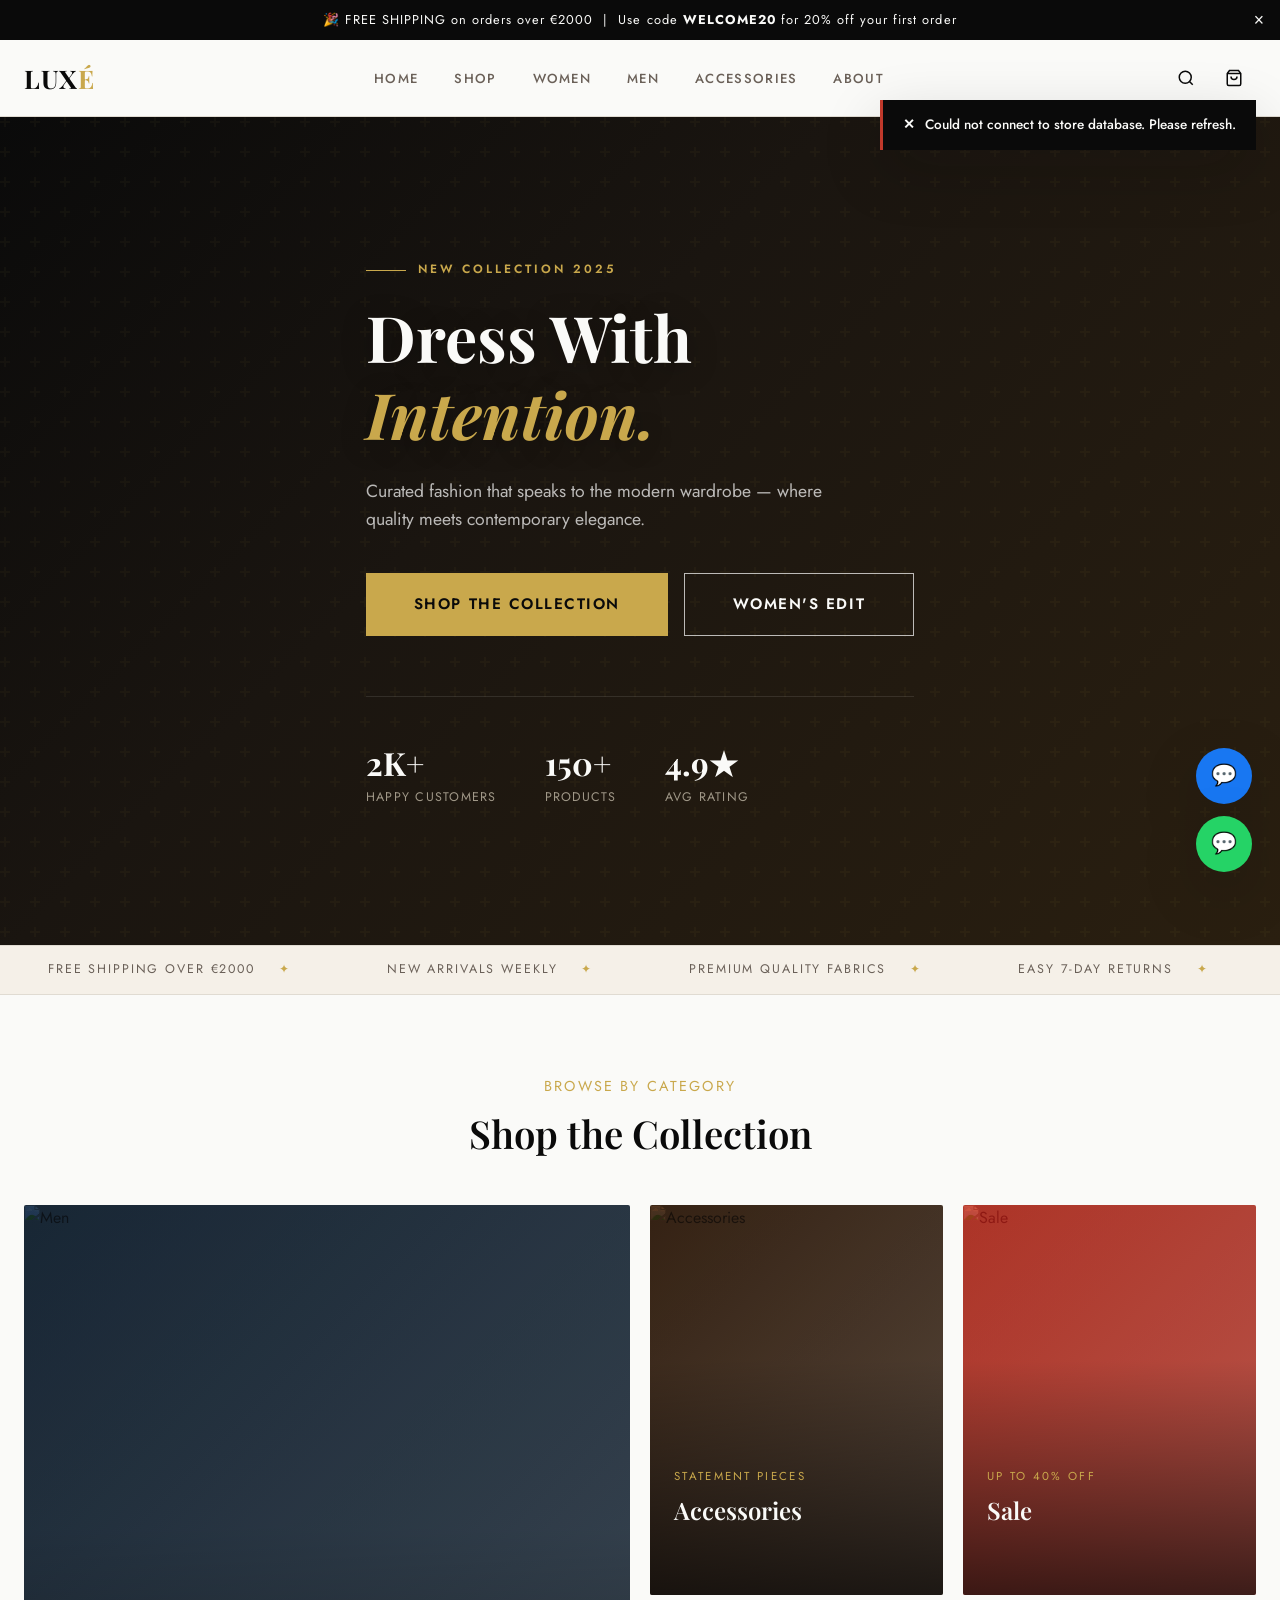
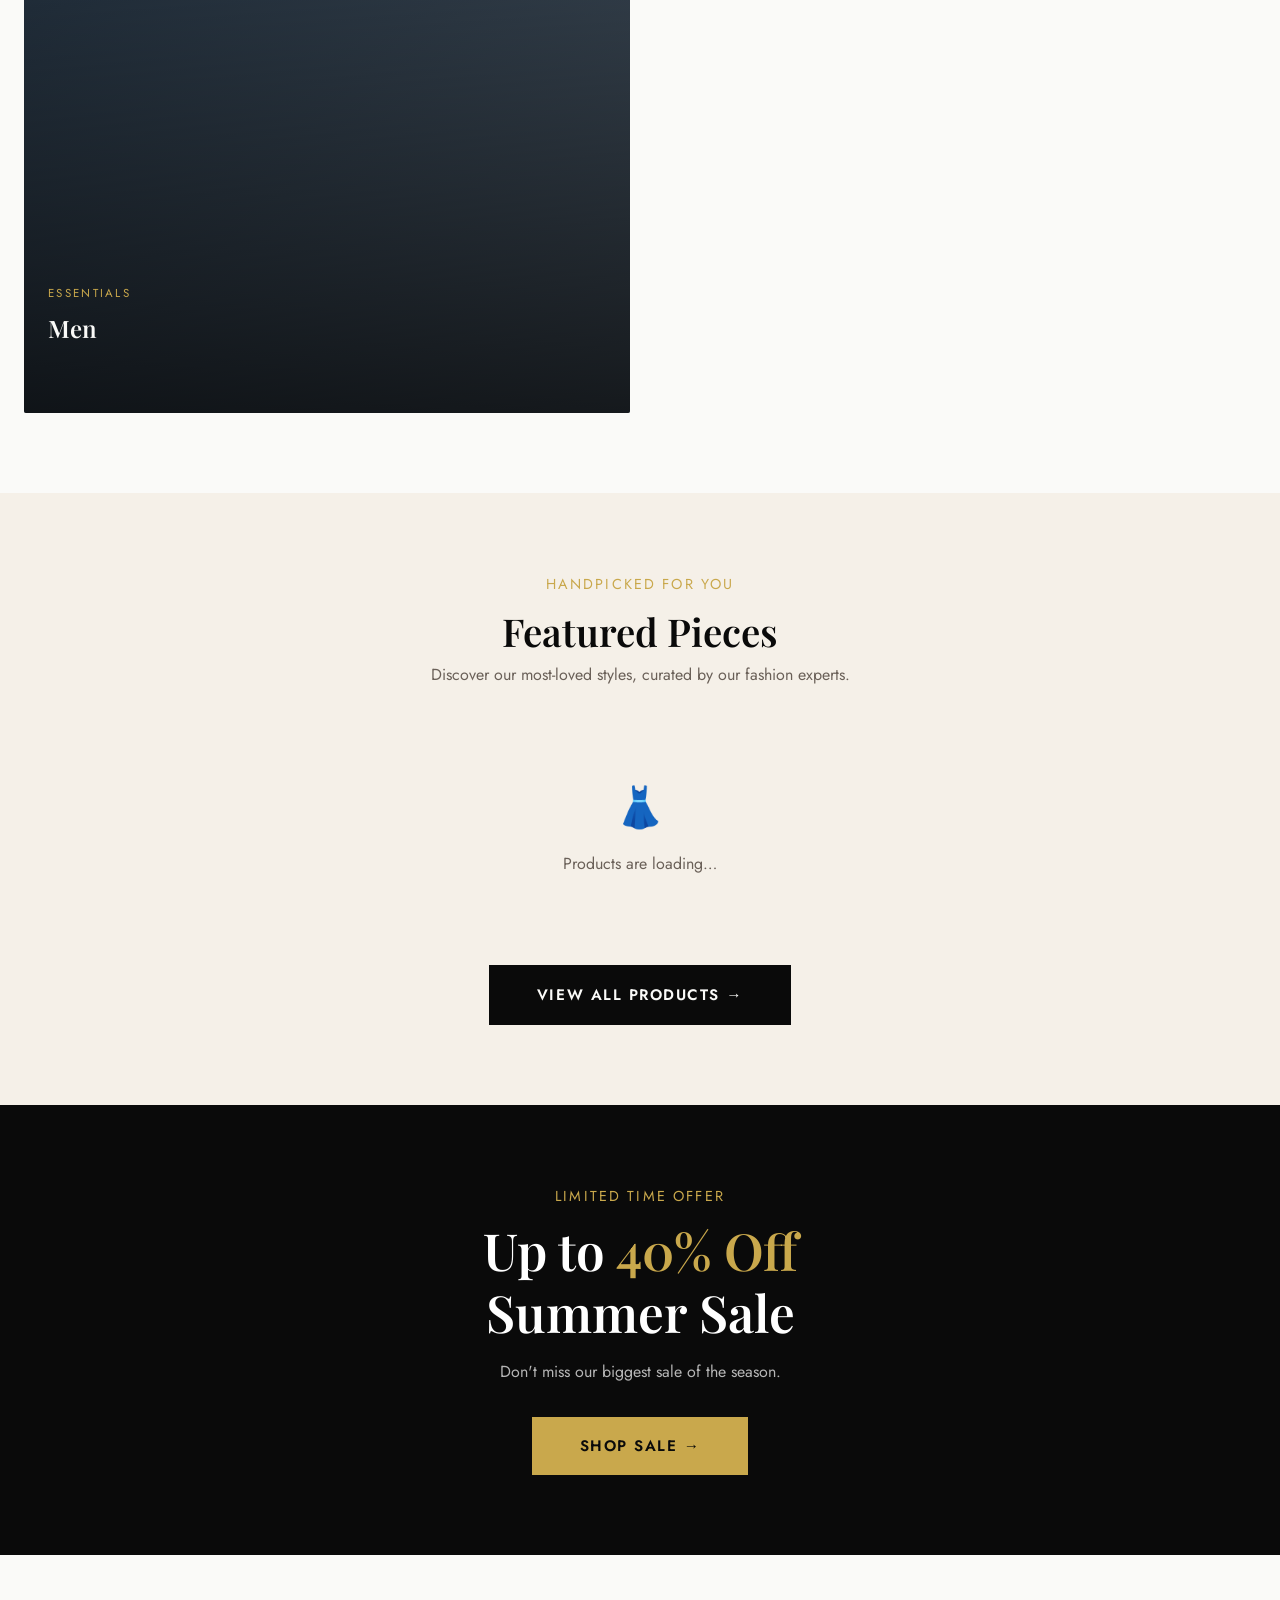
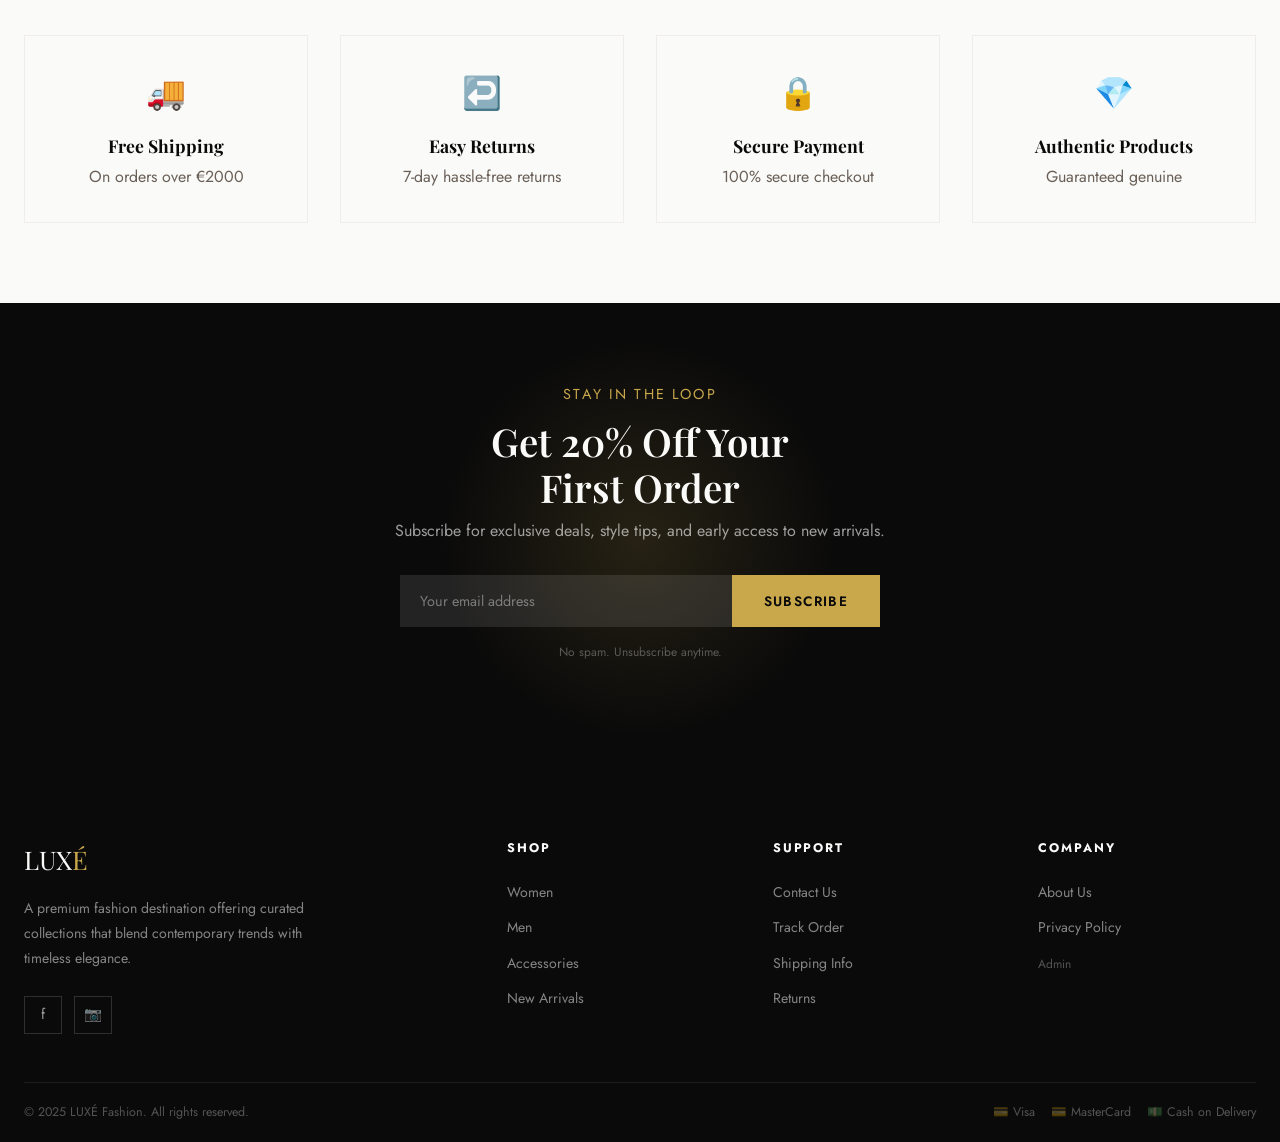
==== commit 0bead85a: "update dashboard" ====
--- a/index.html
+++ b/index.html
@@ -150,32 +150,17 @@
         "
         >Home</a
       >
+      <a href="shop.html">Shop All</a>
       <a
-        onclick="
-          showPage('shop');
-          toggleMobileMenu();
-        "
-        >Shop All</a
-      >
-      <a
-        onclick="
-          showPage('category', { cat: 'women' });
-          toggleMobileMenu();
-        "
+       href="shop.html"
         >Women</a
       >
       <a
-        onclick="
-          showPage('category', { cat: 'men' });
-          toggleMobileMenu();
-        "
+        href="shop.html"
         >Men</a
       >
       <a
-        onclick="
-          showPage('category', { cat: 'accessories' });
-          toggleMobileMenu();
-        "
+        href="shop.html"
         >Accessories</a
       >
       <a
@@ -209,15 +194,7 @@
         >
           Cart
         </button>
-        <button
-          class="btn btn-gold btn-sm"
-          onclick="
-            showPage('shop');
-            toggleMobileMenu();
-          "
-        >
-          Shop Now
-        </button>
+        <button class="btn btn-gold btn-sm">Shop Now</button>
       </div>
     </div>
 
@@ -236,15 +213,15 @@
                 quality meets contemporary elegance.
               </p>
               <div class="hero-btns">
-                <button class="btn btn-gold btn-lg" onclick="showPage('shop')">
+                <a class="btn btn-gold btn-lg" href="shop.html">
                   Shop the Collection
-                </button>
-                <button
+                </a>
+                <a
                   class="btn btn-outline-white btn-lg"
-                  onclick="showPage('category', { cat: 'women' })"
+                  href="shop.html"
                 >
                   Women's Edit
-                </button>
+                </a>
               </div>
               <div class="hero-stats">
                 <div>
@@ -302,9 +279,9 @@
             </div>
             <div class="products-grid" id="featured-products"></div>
             <div class="text-center mt-4" style="margin-top: 48px">
-              <button class="btn btn-primary btn-lg" onclick="showPage('shop')">
+              <a class="btn btn-primary btn-lg" href="shop.html">
                 View All Products →
-              </button>
+              </a>
             </div>
           </div>
         </section>
@@ -672,13 +649,13 @@
                 produced, and quality-checked to ensure you receive only the
                 finest.
               </p>
-              <button
+              <a
                 class="btn btn-primary"
                 style="margin-top: 28px"
-                onclick="showPage('shop')"
+                href="shop.html"
               >
                 Shop Our Collection
-              </button>
+              </a>
             </div>
             <div
               style="
@@ -877,7 +854,7 @@
                   >Accessories</a
                 >
               </li>
-              <li><a onclick="showPage('shop')">New Arrivals</a></li>
+              <li><a href="shop.html">New Arrivals</a></li>
             </ul>
           </div>
           <div>
--- a/css/style.css
+++ b/css/style.css
@@ -1,4 +1,4 @@
-@import url('https://fonts.googleapis.com/css2?family=Playfair+Display:ital,wght@0,400;0,600;0,700;1,400;1,600&family=Jost:wght@300;400;500;600&display=swap');
+@import url("https://fonts.googleapis.com/css2?family=Playfair+Display:ital,wght@0,400;0,600;0,700;1,400;1,600&family=Jost:wght@300;400;500;600&display=swap");
 
 :root {
   --black: #0a0a0a;
@@ -15,17 +15,26 @@
   --accent: #c9a84c;
   --danger: #c0392b;
   --success: #27ae60;
-  --shadow-sm: 0 2px 8px rgba(10,10,10,0.08);
-  --shadow-md: 0 8px 30px rgba(10,10,10,0.12);
-  --shadow-lg: 0 20px 60px rgba(10,10,10,0.18);
+  --shadow-sm: 0 2px 8px rgba(10, 10, 10, 0.08);
+  --shadow-md: 0 8px 30px rgba(10, 10, 10, 0.12);
+  --shadow-lg: 0 20px 60px rgba(10, 10, 10, 0.18);
   --transition: all 0.3s cubic-bezier(0.4, 0, 0.2, 1);
-  --font-display: 'Playfair Display', Georgia, serif;
-  --font-body: 'Jost', sans-serif;
-}
-
-*, *::before, *::after { box-sizing: border-box; margin: 0; padding: 0; }
-
-html { scroll-behavior: smooth; font-size: 16px; }
+  --font-display: "Playfair Display", Georgia, serif;
+  --font-body: "Jost", sans-serif;
+}
+
+*,
+*::before,
+*::after {
+  box-sizing: border-box;
+  margin: 0;
+  padding: 0;
+}
+
+html {
+  scroll-behavior: smooth;
+  font-size: 16px;
+}
 
 body {
   font-family: var(--font-body);
@@ -36,29 +45,76 @@
 }
 
 /* ─── SCROLLBAR ─── */
-::-webkit-scrollbar { width: 6px; }
-::-webkit-scrollbar-track { background: var(--gray-100); }
-::-webkit-scrollbar-thumb { background: var(--gold); border-radius: 3px; }
+::-webkit-scrollbar {
+  width: 6px;
+}
+::-webkit-scrollbar-track {
+  background: var(--gray-100);
+}
+::-webkit-scrollbar-thumb {
+  background: var(--gold);
+  border-radius: 3px;
+}
 
 /* ─── UTILITY ─── */
-.container { max-width: 1280px; margin: 0 auto; padding: 0 24px; }
-.section-pad { padding: 80px 0; }
-.text-center { text-align: center; }
-.text-gold { color: var(--gold); }
-.hidden { display: none !important; }
-.flex { display: flex; }
-.items-center { align-items: center; }
-.gap-2 { gap: 8px; }
-.gap-4 { gap: 16px; }
-.mt-4 { margin-top: 16px; }
-.mb-4 { margin-bottom: 16px; }
+.container {
+  max-width: 1280px;
+  margin: 0 auto;
+  padding: 0 24px;
+}
+.section-pad {
+  padding: 80px 0;
+}
+.text-center {
+  text-align: center;
+}
+.text-gold {
+  color: var(--gold);
+}
+.hidden {
+  display: none !important;
+}
+.flex {
+  display: flex;
+}
+.items-center {
+  align-items: center;
+}
+.gap-2 {
+  gap: 8px;
+}
+.gap-4 {
+  gap: 16px;
+}
+.mt-4 {
+  margin-top: 16px;
+}
+.mb-4 {
+  margin-bottom: 16px;
+}
 
 /* ─── TYPOGRAPHY ─── */
-h1, h2, h3, h4 { font-family: var(--font-display); line-height: 1.2; }
-h1 { font-size: clamp(2.4rem, 5vw, 4rem); font-weight: 700; }
-h2 { font-size: clamp(1.8rem, 3vw, 2.8rem); font-weight: 600; }
-h3 { font-size: clamp(1.2rem, 2vw, 1.6rem); }
-p { color: var(--gray-600); }
+h1,
+h2,
+h3,
+h4 {
+  font-family: var(--font-display);
+  line-height: 1.2;
+}
+h1 {
+  font-size: clamp(2.4rem, 5vw, 4rem);
+  font-weight: 700;
+}
+h2 {
+  font-size: clamp(1.8rem, 3vw, 2.8rem);
+  font-weight: 600;
+}
+h3 {
+  font-size: clamp(1.2rem, 2vw, 1.6rem);
+}
+p {
+  color: var(--gray-600);
+}
 
 .section-title {
   font-family: var(--font-display);
@@ -74,780 +130,2093 @@
   color: var(--gold);
   margin-bottom: 12px;
 }
-.section-desc { color: var(--gray-600); max-width: 560px; margin: 0 auto; }
+.section-desc {
+  color: var(--gray-600);
+  max-width: 560px;
+  margin: 0 auto;
+}
 
 /* ─── BUTTONS ─── */
 .btn {
-  display: inline-flex; align-items: center; justify-content: center; gap: 8px;
-  padding: 14px 32px; border: none; cursor: pointer;
-  font-family: var(--font-body); font-size: 0.85rem; font-weight: 600;
-  letter-spacing: 0.1em; text-transform: uppercase; text-decoration: none;
-  transition: var(--transition); position: relative; overflow: hidden;
+  display: inline-flex;
+  align-items: center;
+  justify-content: center;
+  gap: 8px;
+  padding: 14px 32px;
+  border: none;
+  cursor: pointer;
+  font-family: var(--font-body);
+  font-size: 0.85rem;
+  font-weight: 600;
+  letter-spacing: 0.1em;
+  text-transform: uppercase;
+  text-decoration: none;
+  transition: var(--transition);
+  position: relative;
+  overflow: hidden;
 }
 .btn::before {
-  content: ''; position: absolute; inset: 0;
-  background: rgba(255,255,255,0.15); transform: translateX(-100%);
+  content: "";
+  position: absolute;
+  inset: 0;
+  background: rgba(255, 255, 255, 0.15);
+  transform: translateX(-100%);
   transition: transform 0.4s ease;
 }
-.btn:hover::before { transform: translateX(0); }
-
-.btn-primary { background: var(--black); color: var(--white); }
-.btn-primary:hover { background: var(--gray-800); transform: translateY(-2px); box-shadow: var(--shadow-md); }
-
-.btn-gold { background: var(--gold); color: var(--black); }
-.btn-gold:hover { background: var(--gold-dark); color: var(--white); transform: translateY(-2px); box-shadow: 0 8px 25px rgba(201,168,76,0.4); }
+.btn:hover::before {
+  transform: translateX(0);
+}
+
+.btn-primary {
+  background: var(--black);
+  color: var(--white);
+}
+.btn-primary:hover {
+  background: var(--gray-800);
+  transform: translateY(-2px);
+  box-shadow: var(--shadow-md);
+}
+
+.btn-gold {
+  background: var(--gold);
+  color: var(--black);
+}
+.btn-gold:hover {
+  background: var(--gold-dark);
+  color: var(--white);
+  transform: translateY(-2px);
+  box-shadow: 0 8px 25px rgba(201, 168, 76, 0.4);
+}
 
 .btn-outline {
-  background: transparent; color: var(--black);
+  background: transparent;
+  color: var(--black);
   border: 1.5px solid var(--black);
 }
-.btn-outline:hover { background: var(--black); color: var(--white); }
+.btn-outline:hover {
+  background: var(--black);
+  color: var(--white);
+}
 
 .btn-outline-white {
-  background: transparent; color: var(--white);
-  border: 1.5px solid rgba(255,255,255,0.7);
-}
-.btn-outline-white:hover { background: var(--white); color: var(--black); }
-
-.btn-sm { padding: 10px 20px; font-size: 0.8rem; }
-.btn-lg { padding: 18px 48px; font-size: 0.95rem; }
-.btn-full { width: 100%; }
+  background: transparent;
+  color: var(--white);
+  border: 1.5px solid rgba(255, 255, 255, 0.7);
+}
+.btn-outline-white:hover {
+  background: var(--white);
+  color: var(--black);
+}
+
+.btn-sm {
+  padding: 10px 20px;
+  font-size: 0.8rem;
+}
+.btn-lg {
+  padding: 18px 48px;
+  font-size: 0.95rem;
+}
+.btn-full {
+  width: 100%;
+}
 
 .btn-icon {
-  display: inline-flex; align-items: center; justify-content: center;
-  width: 44px; height: 44px; border: none; cursor: pointer;
-  background: transparent; transition: var(--transition);
-  border-radius: 50%; color: var(--black);
-}
-.btn-icon:hover { background: var(--gray-100); }
+  display: inline-flex;
+  align-items: center;
+  justify-content: center;
+  width: 44px;
+  height: 44px;
+  border: none;
+  cursor: pointer;
+  background: transparent;
+  transition: var(--transition);
+  border-radius: 50%;
+  color: var(--black);
+}
+.btn-icon:hover {
+  background: var(--gray-100);
+}
 
 /* ─── ANNOUNCEMENT BAR ─── */
 .announcement-bar {
-  background: var(--black); color: var(--white);
-  text-align: center; padding: 10px 24px; font-size: 0.8rem;
-  letter-spacing: 0.08em; position: relative;
-}
-.announcement-bar a { color: var(--gold); text-decoration: none; }
+  background: var(--black);
+  color: var(--white);
+  text-align: center;
+  padding: 10px 24px;
+  font-size: 0.8rem;
+  letter-spacing: 0.08em;
+  position: relative;
+}
+.announcement-bar a {
+  color: var(--gold);
+  text-decoration: none;
+}
 .announcement-bar .close-announcement {
-  position: absolute; right: 16px; top: 50%; transform: translateY(-50%);
-  background: none; border: none; color: var(--white); cursor: pointer; font-size: 1.1rem;
+  position: absolute;
+  right: 16px;
+  top: 50%;
+  transform: translateY(-50%);
+  background: none;
+  border: none;
+  color: var(--white);
+  cursor: pointer;
+  font-size: 1.1rem;
 }
 
 /* ─── HEADER / NAV ─── */
 #header {
-  position: sticky; top: 0; z-index: 1000;
-  background: rgba(250,250,248,0.95); backdrop-filter: blur(12px);
+  position: sticky;
+  top: 0;
+  z-index: 1000;
+  background: rgba(250, 250, 248, 0.95);
+  backdrop-filter: blur(12px);
   border-bottom: 1px solid var(--gray-200);
   transition: var(--transition);
 }
-#header.scrolled { box-shadow: var(--shadow-md); }
+#header.scrolled {
+  box-shadow: var(--shadow-md);
+}
 
 .header-inner {
-  display: flex; align-items: center; justify-content: space-between;
-  padding: 16px 24px; max-width: 1280px; margin: 0 auto;
+  display: flex;
+  align-items: center;
+  justify-content: space-between;
+  padding: 16px 24px;
+  max-width: 1280px;
+  margin: 0 auto;
 }
 
 .logo {
-  font-family: var(--font-display); font-size: 1.6rem; font-weight: 700;
-  color: var(--black); text-decoration: none; letter-spacing: 0.02em;
-}
-.logo span { color: var(--gold); }
-
-.main-nav { display: flex; align-items: center; gap: 36px; }
+  font-family: var(--font-display);
+  font-size: 1.6rem;
+  font-weight: 700;
+  color: var(--black);
+  text-decoration: none;
+  letter-spacing: 0.02em;
+}
+.logo span {
+  color: var(--gold);
+}
+
+.main-nav {
+  display: flex;
+  align-items: center;
+  gap: 36px;
+}
 .main-nav a {
-  font-size: 0.82rem; font-weight: 500; letter-spacing: 0.1em; text-transform: uppercase;
-  color: var(--gray-600); text-decoration: none; transition: var(--transition);
+  font-size: 0.82rem;
+  font-weight: 500;
+  letter-spacing: 0.1em;
+  text-transform: uppercase;
+  color: var(--gray-600);
+  text-decoration: none;
+  transition: var(--transition);
   position: relative;
 }
 .main-nav a::after {
-  content: ''; position: absolute; bottom: -4px; left: 0;
-  width: 0; height: 1.5px; background: var(--gold); transition: width 0.3s ease;
-}
-.main-nav a:hover, .main-nav a.active { color: var(--black); }
-.main-nav a:hover::after, .main-nav a.active::after { width: 100%; }
-
-.header-actions { display: flex; align-items: center; gap: 4px; }
+  content: "";
+  position: absolute;
+  bottom: -4px;
+  left: 0;
+  width: 0;
+  height: 1.5px;
+  background: var(--gold);
+  transition: width 0.3s ease;
+}
+.main-nav a:hover,
+.main-nav a.active {
+  color: var(--black);
+}
+.main-nav a:hover::after,
+.main-nav a.active::after {
+  width: 100%;
+}
+
+.header-actions {
+  display: flex;
+  align-items: center;
+  gap: 4px;
+}
 
 .cart-badge {
   position: relative;
 }
 .cart-count {
-  position: absolute; top: -4px; right: -4px;
-  background: var(--gold); color: var(--black);
-  font-size: 0.65rem; font-weight: 700; width: 18px; height: 18px;
-  border-radius: 50%; display: flex; align-items: center; justify-content: center;
+  position: absolute;
+  top: -4px;
+  right: -4px;
+  background: var(--gold);
+  color: var(--black);
+  font-size: 0.65rem;
+  font-weight: 700;
+  width: 18px;
+  height: 18px;
+  border-radius: 50%;
+  display: flex;
+  align-items: center;
+  justify-content: center;
 }
 
 /* Mobile Menu */
-.hamburger { display: none; flex-direction: column; gap: 5px; cursor: pointer; padding: 8px; }
+.hamburger {
+  display: none;
+  flex-direction: column;
+  gap: 5px;
+  cursor: pointer;
+  padding: 8px;
+}
 .hamburger span {
-  display: block; width: 22px; height: 1.5px; background: var(--black);
-  transition: var(--transition);
-}
-.hamburger.active span:nth-child(1) { transform: translateY(6.5px) rotate(45deg); }
-.hamburger.active span:nth-child(2) { opacity: 0; }
-.hamburger.active span:nth-child(3) { transform: translateY(-6.5px) rotate(-45deg); }
+  display: block;
+  width: 22px;
+  height: 1.5px;
+  background: var(--black);
+  transition: var(--transition);
+}
+.hamburger.active span:nth-child(1) {
+  transform: translateY(6.5px) rotate(45deg);
+}
+.hamburger.active span:nth-child(2) {
+  opacity: 0;
+}
+.hamburger.active span:nth-child(3) {
+  transform: translateY(-6.5px) rotate(-45deg);
+}
 
 .mobile-menu {
-  display: none; position: fixed; inset: 0; z-index: 999;
-  background: var(--white); overflow-y: auto;
-  padding: 80px 32px 32px; flex-direction: column; gap: 8px;
-}
-.mobile-menu.open { display: flex; }
+  display: none;
+  position: fixed;
+  inset: 0;
+  z-index: 999;
+  background: var(--white);
+  overflow-y: auto;
+  padding: 80px 32px 32px;
+  flex-direction: column;
+  gap: 8px;
+}
+.mobile-menu.open {
+  display: flex;
+}
 .mobile-menu a {
-  font-family: var(--font-display); font-size: 1.6rem; font-weight: 600;
-  color: var(--black); text-decoration: none; padding: 12px 0;
-  border-bottom: 1px solid var(--gray-100); transition: var(--transition);
-}
-.mobile-menu a:hover { color: var(--gold); padding-left: 12px; }
+  font-family: var(--font-display);
+  font-size: 1.6rem;
+  font-weight: 600;
+  color: var(--black);
+  text-decoration: none;
+  padding: 12px 0;
+  border-bottom: 1px solid var(--gray-100);
+  transition: var(--transition);
+}
+.mobile-menu a:hover {
+  color: var(--gold);
+  padding-left: 12px;
+}
 
 /* ─── HERO SECTION ─── */
 .hero {
-  position: relative; min-height: 92vh; display: flex; align-items: center;
-  background: var(--black); overflow: hidden;
+  position: relative;
+  min-height: 92vh;
+  display: flex;
+  align-items: center;
+  background: var(--black);
+  overflow: hidden;
 }
 .hero-bg {
-  position: absolute; inset: 0;
+  position: absolute;
+  inset: 0;
   background: linear-gradient(135deg, #0a0a0a 0%, #1a1510 40%, #2a1f10 100%);
 }
 .hero-bg::before {
-  content: ''; position: absolute; inset: 0;
+  content: "";
+  position: absolute;
+  inset: 0;
   background: url("data:image/svg+xml,%3Csvg width='60' height='60' viewBox='0 0 60 60' xmlns='http://www.w3.org/2000/svg'%3E%3Cg fill='none' fill-rule='evenodd'%3E%3Cg fill='%23c9a84c' fill-opacity='0.04'%3E%3Cpath d='M36 34v-4h-2v4h-4v2h4v4h2v-4h4v-2h-4zm0-30V0h-2v4h-4v2h4v4h2V6h4V4h-4zM6 34v-4H4v4H0v2h4v4h2v-4h4v-2H6zM6 4V0H4v4H0v2h4v4h2V6h4V4H6z'/%3E%3C/g%3E%3C/g%3E%3C/svg%3E");
 }
 .hero-content {
-  position: relative; z-index: 2; padding: 80px 0;
+  position: relative;
+  z-index: 2;
+  padding: 80px 0;
 }
 .hero-label {
-  display: inline-block; font-size: 0.75rem; font-weight: 600;
-  letter-spacing: 0.25em; text-transform: uppercase; color: var(--gold);
-  margin-bottom: 20px; position: relative;
+  display: inline-block;
+  font-size: 0.75rem;
+  font-weight: 600;
+  letter-spacing: 0.25em;
+  text-transform: uppercase;
+  color: var(--gold);
+  margin-bottom: 20px;
+  position: relative;
 }
 .hero-label::before {
-  content: ''; display: inline-block; width: 40px; height: 1px;
-  background: var(--gold); vertical-align: middle; margin-right: 12px;
+  content: "";
+  display: inline-block;
+  width: 40px;
+  height: 1px;
+  background: var(--gold);
+  vertical-align: middle;
+  margin-right: 12px;
 }
 .hero h1 {
-  color: var(--white); margin-bottom: 24px;
-  text-shadow: 0 4px 30px rgba(0,0,0,0.3);
-}
-.hero h1 em { color: var(--gold); font-style: italic; }
-.hero p { color: rgba(255,255,255,0.7); font-size: 1.1rem; max-width: 500px; margin-bottom: 40px; }
-.hero-btns { display: flex; gap: 16px; flex-wrap: wrap; }
+  color: var(--white);
+  margin-bottom: 24px;
+  text-shadow: 0 4px 30px rgba(0, 0, 0, 0.3);
+}
+.hero h1 em {
+  color: var(--gold);
+  font-style: italic;
+}
+.hero p {
+  color: rgba(255, 255, 255, 0.7);
+  font-size: 1.1rem;
+  max-width: 500px;
+  margin-bottom: 40px;
+}
+.hero-btns {
+  display: flex;
+  gap: 16px;
+  flex-wrap: wrap;
+}
 .hero-stats {
-  display: flex; gap: 48px; margin-top: 60px; padding-top: 40px;
-  border-top: 1px solid rgba(255,255,255,0.1);
+  display: flex;
+  gap: 48px;
+  margin-top: 60px;
+  padding-top: 40px;
+  border-top: 1px solid rgba(255, 255, 255, 0.1);
 }
 .hero-stat-num {
-  font-family: var(--font-display); font-size: 2rem; font-weight: 700; color: var(--white);
-}
-.hero-stat-label { font-size: 0.78rem; letter-spacing: 0.1em; text-transform: uppercase; color: var(--gray-400); }
+  font-family: var(--font-display);
+  font-size: 2rem;
+  font-weight: 700;
+  color: var(--white);
+}
+.hero-stat-label {
+  font-size: 0.78rem;
+  letter-spacing: 0.1em;
+  text-transform: uppercase;
+  color: var(--gray-400);
+}
 
 .hero-image-side {
-  position: absolute; right: 0; top: 0; bottom: 0; width: 42%;
+  position: absolute;
+  right: 0;
+  top: 0;
+  bottom: 0;
+  width: 42%;
   background: linear-gradient(to left, transparent, var(--black) 90%);
-  display: flex; align-items: center; justify-content: center;
+  display: flex;
+  align-items: center;
+  justify-content: center;
   overflow: hidden;
 }
-.hero-image-side img { width: 100%; height: 100%; object-fit: cover; opacity: 0.5; }
+.hero-image-side img {
+  width: 100%;
+  height: 100%;
+  object-fit: cover;
+  opacity: 0.5;
+}
 .hero-image-side::before {
-  content: ''; position: absolute; inset: 0; z-index: 1;
+  content: "";
+  position: absolute;
+  inset: 0;
+  z-index: 1;
   background: linear-gradient(to right, var(--black) 20%, transparent 60%);
 }
 
 /* ─── SCROLL TICKER ─── */
 .ticker-wrap {
-  overflow: hidden; border-top: 1px solid var(--gray-200); border-bottom: 1px solid var(--gray-200);
-  background: var(--cream); padding: 14px 0;
+  overflow: hidden;
+  border-top: 1px solid var(--gray-200);
+  border-bottom: 1px solid var(--gray-200);
+  background: var(--cream);
+  padding: 14px 0;
 }
 .ticker {
-  display: flex; animation: ticker 25s linear infinite; width: max-content;
+  display: flex;
+  animation: ticker 25s linear infinite;
+  width: max-content;
 }
 .ticker-item {
-  padding: 0 48px; font-size: 0.78rem; letter-spacing: 0.15em; text-transform: uppercase;
-  color: var(--gray-600); white-space: nowrap;
-  display: flex; align-items: center; gap: 24px;
-}
-.ticker-item::after { content: '✦'; color: var(--gold); }
-@keyframes ticker { 0% { transform: translateX(0); } 100% { transform: translateX(-50%); } }
+  padding: 0 48px;
+  font-size: 0.78rem;
+  letter-spacing: 0.15em;
+  text-transform: uppercase;
+  color: var(--gray-600);
+  white-space: nowrap;
+  display: flex;
+  align-items: center;
+  gap: 24px;
+}
+.ticker-item::after {
+  content: "✦";
+  color: var(--gold);
+}
+@keyframes ticker {
+  0% {
+    transform: translateX(0);
+  }
+  100% {
+    transform: translateX(-50%);
+  }
+}
 
 /* ─── CATEGORY CARDS ─── */
 .categories-grid {
-  display: grid; grid-template-columns: repeat(4, 1fr); gap: 20px; margin-top: 48px;
+  display: grid;
+  grid-template-columns: repeat(4, 1fr);
+  gap: 20px;
+  margin-top: 48px;
 }
 .category-card {
-  position: relative; overflow: hidden; cursor: pointer;
-  aspect-ratio: 3/4; border-radius: 2px;
+  position: relative;
+  overflow: hidden;
+  cursor: pointer;
+  aspect-ratio: 3/4;
+  border-radius: 2px;
   text-decoration: none;
 }
-.category-card:first-child { grid-column: span 2; }
+.category-card:first-child {
+  grid-column: span 2;
+}
 .category-card-bg {
-  position: absolute; inset: 0; transition: transform 0.6s cubic-bezier(0.4, 0, 0.2, 1);
-}
-.category-card:hover .category-card-bg { transform: scale(1.06); }
-.category-card-bg img { width: 100%; height: 100%; object-fit: cover; }
+  position: absolute;
+  inset: 0;
+  transition: transform 0.6s cubic-bezier(0.4, 0, 0.2, 1);
+}
+.category-card:hover .category-card-bg {
+  transform: scale(1.06);
+}
+.category-card-bg img {
+  width: 100%;
+  height: 100%;
+  object-fit: cover;
+}
 .category-card-bg-color {
-  width: 100%; height: 100%;
+  width: 100%;
+  height: 100%;
 }
 .category-card-overlay {
-  position: absolute; inset: 0;
-  background: linear-gradient(to top, rgba(0,0,0,0.7) 0%, rgba(0,0,0,0.1) 60%);
-  transition: var(--transition);
-}
-.category-card:hover .category-card-overlay { background: linear-gradient(to top, rgba(0,0,0,0.8) 0%, rgba(0,0,0,0.2) 60%); }
+  position: absolute;
+  inset: 0;
+  background: linear-gradient(
+    to top,
+    rgba(0, 0, 0, 0.7) 0%,
+    rgba(0, 0, 0, 0.1) 60%
+  );
+  transition: var(--transition);
+}
+.category-card:hover .category-card-overlay {
+  background: linear-gradient(
+    to top,
+    rgba(0, 0, 0, 0.8) 0%,
+    rgba(0, 0, 0, 0.2) 60%
+  );
+}
 .category-card-content {
-  position: absolute; bottom: 0; left: 0; right: 0; padding: 28px 24px;
+  position: absolute;
+  bottom: 0;
+  left: 0;
+  right: 0;
+  padding: 28px 24px;
 }
 .category-card-label {
-  font-size: 0.72rem; letter-spacing: 0.2em; text-transform: uppercase;
-  color: var(--gold); margin-bottom: 6px;
+  font-size: 0.72rem;
+  letter-spacing: 0.2em;
+  text-transform: uppercase;
+  color: var(--gold);
+  margin-bottom: 6px;
 }
 .category-card-title {
-  font-family: var(--font-display); font-size: 1.5rem; font-weight: 600; color: var(--white);
+  font-family: var(--font-display);
+  font-size: 1.5rem;
+  font-weight: 600;
+  color: var(--white);
   margin-bottom: 12px;
 }
 .category-card-link {
-  font-size: 0.78rem; letter-spacing: 0.1em; text-transform: uppercase; color: var(--white);
-  opacity: 0; transform: translateY(8px); transition: var(--transition);
-  display: inline-flex; align-items: center; gap: 8px;
-}
-.category-card:hover .category-card-link { opacity: 1; transform: translateY(0); }
+  font-size: 0.78rem;
+  letter-spacing: 0.1em;
+  text-transform: uppercase;
+  color: var(--white);
+  opacity: 0;
+  transform: translateY(8px);
+  transition: var(--transition);
+  display: inline-flex;
+  align-items: center;
+  gap: 8px;
+}
+.category-card:hover .category-card-link {
+  opacity: 1;
+  transform: translateY(0);
+}
 
 /* ─── PRODUCT CARDS ─── */
 .products-grid {
-  display: grid; grid-template-columns: repeat(auto-fill, minmax(280px, 1fr));
-  gap: 28px; margin-top: 48px;
+  display: grid;
+  grid-template-columns: repeat(auto-fill, minmax(280px, 1fr));
+  gap: 28px;
+  margin-top: 48px;
 }
 
 .product-card {
-  background: var(--white); position: relative; group: true;
+  background: var(--white);
+  position: relative;
+  group: true;
 }
 .product-card-img {
-  position: relative; overflow: hidden; aspect-ratio: 3/4; background: var(--gray-100);
+  position: relative;
+  overflow: hidden;
+  aspect-ratio: 3/4;
+  background: var(--gray-100);
 }
 .product-card-img img {
-  width: 100%; height: 100%; object-fit: cover;
-  transition: transform 0.5s cubic-bezier(0.4,0,0.2,1);
-}
-.product-card:hover .product-card-img img { transform: scale(1.04); }
+  width: 100%;
+  height: 100%;
+  object-fit: cover;
+  transition: transform 0.5s cubic-bezier(0.4, 0, 0.2, 1);
+}
+.product-card:hover .product-card-img img {
+  transform: scale(1.04);
+}
 .product-badge {
-  position: absolute; top: 12px; left: 12px; z-index: 2;
-  padding: 4px 12px; font-size: 0.7rem; font-weight: 700;
-  letter-spacing: 0.08em; text-transform: uppercase;
-}
-.badge-sale { background: var(--danger); color: white; }
-.badge-new { background: var(--black); color: white; }
-.badge-hot { background: var(--gold); color: var(--black); }
+  position: absolute;
+  top: 12px;
+  left: 12px;
+  z-index: 2;
+  padding: 4px 12px;
+  font-size: 0.7rem;
+  font-weight: 700;
+  letter-spacing: 0.08em;
+  text-transform: uppercase;
+}
+.badge-sale {
+  background: var(--danger);
+  color: white;
+}
+.badge-new {
+  background: var(--black);
+  color: white;
+}
+.badge-hot {
+  background: var(--gold);
+  color: var(--black);
+}
 
 .product-actions {
-  position: absolute; bottom: 0; left: 0; right: 0;
-  display: flex; gap: 0; transform: translateY(100%);
+  position: absolute;
+  bottom: 0;
+  left: 0;
+  right: 0;
+  display: flex;
+  gap: 0;
+  transform: translateY(100%);
   transition: transform 0.3s ease;
 }
-.product-card:hover .product-actions { transform: translateY(0); }
-.product-actions .btn { flex: 1; border-radius: 0; font-size: 0.75rem; padding: 12px 8px; }
+.product-card:hover .product-actions {
+  transform: translateY(0);
+}
+.product-actions .btn {
+  flex: 1;
+  border-radius: 0;
+  font-size: 0.75rem;
+  padding: 12px 8px;
+}
 
 .product-wishlist {
-  position: absolute; top: 12px; right: 12px; z-index: 2;
-  width: 36px; height: 36px; background: var(--white); border: none;
-  border-radius: 50%; cursor: pointer; display: flex; align-items: center;
-  justify-content: center; box-shadow: var(--shadow-sm);
-  opacity: 0; transition: var(--transition);
-  font-size: 0.9rem; color: var(--gray-600);
-}
-.product-card:hover .product-wishlist { opacity: 1; }
-.product-wishlist.active { color: var(--danger); opacity: 1; }
-.product-wishlist:hover { background: var(--danger); color: white; }
-
-.product-info { padding: 16px 4px; }
-.product-category { font-size: 0.72rem; letter-spacing: 0.12em; text-transform: uppercase; color: var(--gold); }
+  position: absolute;
+  top: 12px;
+  right: 12px;
+  z-index: 2;
+  width: 36px;
+  height: 36px;
+  background: var(--white);
+  border: none;
+  border-radius: 50%;
+  cursor: pointer;
+  display: flex;
+  align-items: center;
+  justify-content: center;
+  box-shadow: var(--shadow-sm);
+  opacity: 0;
+  transition: var(--transition);
+  font-size: 0.9rem;
+  color: var(--gray-600);
+}
+.product-card:hover .product-wishlist {
+  opacity: 1;
+}
+.product-wishlist.active {
+  color: var(--danger);
+  opacity: 1;
+}
+.product-wishlist:hover {
+  background: var(--danger);
+  color: white;
+}
+
+.product-info {
+  padding: 16px 4px;
+}
+.product-category {
+  font-size: 0.72rem;
+  letter-spacing: 0.12em;
+  text-transform: uppercase;
+  color: var(--gold);
+}
 .product-title {
-  font-family: var(--font-display); font-size: 1rem; font-weight: 600;
-  color: var(--black); margin: 4px 0 8px; text-decoration: none; display: block;
-}
-.product-title:hover { color: var(--gold); }
-.product-rating { display: flex; align-items: center; gap: 6px; margin-bottom: 8px; }
-.stars { color: var(--gold); font-size: 0.75rem; letter-spacing: 1px; }
-.rating-count { font-size: 0.75rem; color: var(--gray-400); }
-.product-price { display: flex; align-items: baseline; gap: 10px; }
-.price-current { font-size: 1.05rem; font-weight: 600; color: var(--black); }
-.price-original { font-size: 0.88rem; color: var(--gray-400); text-decoration: line-through; }
-.price-discount { font-size: 0.78rem; font-weight: 700; color: var(--danger); }
+  font-family: var(--font-display);
+  font-size: 1rem;
+  font-weight: 600;
+  color: var(--black);
+  margin: 4px 0 8px;
+  text-decoration: none;
+  display: block;
+}
+.product-title:hover {
+  color: var(--gold);
+}
+.product-rating {
+  display: flex;
+  align-items: center;
+  gap: 6px;
+  margin-bottom: 8px;
+}
+.stars {
+  color: var(--gold);
+  font-size: 0.75rem;
+  letter-spacing: 1px;
+}
+.rating-count {
+  font-size: 0.75rem;
+  color: var(--gray-400);
+}
+.product-price {
+  display: flex;
+  align-items: baseline;
+  gap: 10px;
+}
+.price-current {
+  font-size: 1.05rem;
+  font-weight: 600;
+  color: var(--black);
+}
+.price-original {
+  font-size: 0.88rem;
+  color: var(--gray-400);
+  text-decoration: line-through;
+}
+.price-discount {
+  font-size: 0.78rem;
+  font-weight: 700;
+  color: var(--danger);
+}
 
 /* ─── FILTER BAR ─── */
 .shop-header {
-  display: flex; align-items: center; justify-content: space-between;
-  margin-bottom: 32px; flex-wrap: wrap; gap: 16px;
+  display: flex;
+  align-items: center;
+  justify-content: space-between;
+  margin-bottom: 32px;
+  flex-wrap: wrap;
+  gap: 16px;
 }
 .filter-bar {
-  display: flex; align-items: center; gap: 12px; flex-wrap: wrap;
+  display: flex;
+  align-items: center;
+  gap: 12px;
+  flex-wrap: wrap;
 }
 .filter-btn {
-  padding: 8px 18px; border: 1px solid var(--gray-200);
-  background: transparent; cursor: pointer; font-family: var(--font-body);
-  font-size: 0.8rem; font-weight: 500; letter-spacing: 0.05em;
-  transition: var(--transition); color: var(--gray-600);
-}
-.filter-btn:hover, .filter-btn.active {
-  background: var(--black); color: var(--white); border-color: var(--black);
+  padding: 8px 18px;
+  border: 1px solid var(--gray-200);
+  background: transparent;
+  cursor: pointer;
+  font-family: var(--font-body);
+  font-size: 0.8rem;
+  font-weight: 500;
+  letter-spacing: 0.05em;
+  transition: var(--transition);
+  color: var(--gray-600);
+}
+.filter-btn:hover,
+.filter-btn.active {
+  background: var(--black);
+  color: var(--white);
+  border-color: var(--black);
 }
 .sort-select {
-  padding: 8px 16px; border: 1px solid var(--gray-200);
-  background: transparent; font-family: var(--font-body); font-size: 0.8rem;
-  cursor: pointer; outline: none; color: var(--gray-600);
+  padding: 8px 16px;
+  border: 1px solid var(--gray-200);
+  background: transparent;
+  font-family: var(--font-body);
+  font-size: 0.8rem;
+  cursor: pointer;
+  outline: none;
+  color: var(--gray-600);
 }
 .search-bar {
-  display: flex; align-items: center; background: var(--gray-100);
-  border: 1px solid transparent; transition: var(--transition);
-  max-width: 320px; width: 100%;
-}
-.search-bar:focus-within { border-color: var(--gold); background: var(--white); }
+  display: flex;
+  align-items: center;
+  background: var(--gray-100);
+  border: 1px solid transparent;
+  transition: var(--transition);
+  max-width: 320px;
+  width: 100%;
+}
+.search-bar:focus-within {
+  border-color: var(--gold);
+  background: var(--white);
+}
 .search-bar input {
-  flex: 1; border: none; background: transparent; padding: 10px 16px;
-  font-family: var(--font-body); font-size: 0.88rem; outline: none; color: var(--black);
-}
-.search-bar button { padding: 10px 16px; background: none; border: none; cursor: pointer; color: var(--gray-600); }
+  flex: 1;
+  border: none;
+  background: transparent;
+  padding: 10px 16px;
+  font-family: var(--font-body);
+  font-size: 0.88rem;
+  outline: none;
+  color: var(--black);
+}
+.search-bar button {
+  padding: 10px 16px;
+  background: none;
+  border: none;
+  cursor: pointer;
+  color: var(--gray-600);
+}
 
 /* ─── PRODUCT DETAIL ─── */
-.product-detail { display: grid; grid-template-columns: 1fr 1fr; gap: 60px; padding: 60px 0; }
-.product-gallery { position: sticky; top: 90px; }
-.gallery-main { aspect-ratio: 3/4; overflow: hidden; background: var(--gray-100); margin-bottom: 12px; }
-.gallery-main img { width: 100%; height: 100%; object-fit: cover; }
-.gallery-thumbs { display: flex; gap: 10px; }
+.product-detail {
+  display: grid;
+  grid-template-columns: 1fr 1fr;
+  gap: 60px;
+  padding: 60px 0;
+}
+.product-gallery {
+  position: sticky;
+  top: 90px;
+}
+.gallery-main {
+  aspect-ratio: 3/4;
+  overflow: hidden;
+  background: var(--gray-100);
+  margin-bottom: 12px;
+}
+.gallery-main img {
+  width: 100%;
+  height: 100%;
+  object-fit: cover;
+}
+.gallery-thumbs {
+  display: flex;
+  gap: 10px;
+}
 .gallery-thumb {
-  width: 80px; aspect-ratio: 1; overflow: hidden; cursor: pointer;
-  border: 2px solid transparent; transition: var(--transition); background: var(--gray-100);
-}
-.gallery-thumb.active { border-color: var(--gold); }
-.gallery-thumb img { width: 100%; height: 100%; object-fit: cover; }
-
-.product-detail-info { padding: 20px 0; }
-.product-detail-brand { font-size: 0.75rem; letter-spacing: 0.2em; text-transform: uppercase; color: var(--gold); }
-.product-detail-title { font-family: var(--font-display); font-size: 2rem; margin: 8px 0 16px; }
+  width: 80px;
+  aspect-ratio: 1;
+  overflow: hidden;
+  cursor: pointer;
+  border: 2px solid transparent;
+  transition: var(--transition);
+  background: var(--gray-100);
+}
+.gallery-thumb.active {
+  border-color: var(--gold);
+}
+.gallery-thumb img {
+  width: 100%;
+  height: 100%;
+  object-fit: cover;
+}
+
+.product-detail-info {
+  padding: 20px 0;
+}
+.product-detail-brand {
+  font-size: 0.75rem;
+  letter-spacing: 0.2em;
+  text-transform: uppercase;
+  color: var(--gold);
+}
+.product-detail-title {
+  font-family: var(--font-display);
+  font-size: 2rem;
+  margin: 8px 0 16px;
+}
 .product-detail-price {
-  display: flex; align-items: baseline; gap: 12px; margin-bottom: 24px;
-}
-.product-detail-price .price-current { font-size: 1.6rem; }
-
-.variation-group { margin-bottom: 24px; }
+  display: flex;
+  align-items: baseline;
+  gap: 12px;
+  margin-bottom: 24px;
+}
+.product-detail-price .price-current {
+  font-size: 1.6rem;
+}
+
+.variation-group {
+  margin-bottom: 24px;
+}
 .variation-label {
-  font-size: 0.8rem; font-weight: 600; letter-spacing: 0.1em; text-transform: uppercase;
-  color: var(--black); margin-bottom: 12px;
-}
-.size-options { display: flex; gap: 10px; flex-wrap: wrap; }
+  font-size: 0.8rem;
+  font-weight: 600;
+  letter-spacing: 0.1em;
+  text-transform: uppercase;
+  color: var(--black);
+  margin-bottom: 12px;
+}
+.size-options {
+  display: flex;
+  gap: 10px;
+  flex-wrap: wrap;
+}
 .size-btn {
-  min-width: 44px; padding: 8px 12px; border: 1.5px solid var(--gray-200);
-  background: transparent; cursor: pointer; font-family: var(--font-body);
-  font-size: 0.82rem; font-weight: 500; transition: var(--transition); color: var(--black);
-}
-.size-btn:hover { border-color: var(--black); }
-.size-btn.active { border-color: var(--black); background: var(--black); color: var(--white); }
-.size-btn:disabled { opacity: 0.35; cursor: not-allowed; text-decoration: line-through; }
-
-.color-options { display: flex; gap: 10px; flex-wrap: wrap; }
+  min-width: 44px;
+  padding: 8px 12px;
+  border: 1.5px solid var(--gray-200);
+  background: transparent;
+  cursor: pointer;
+  font-family: var(--font-body);
+  font-size: 0.82rem;
+  font-weight: 500;
+  transition: var(--transition);
+  color: var(--black);
+}
+.size-btn:hover {
+  border-color: var(--black);
+}
+.size-btn.active {
+  border-color: var(--black);
+  background: var(--black);
+  color: var(--white);
+}
+.size-btn:disabled {
+  opacity: 0.35;
+  cursor: not-allowed;
+  text-decoration: line-through;
+}
+
+.color-options {
+  display: flex;
+  gap: 10px;
+  flex-wrap: wrap;
+}
 .color-btn {
-  width: 32px; height: 32px; border-radius: 50%; border: 3px solid transparent;
-  cursor: pointer; transition: var(--transition); position: relative;
+  width: 32px;
+  height: 32px;
+  border-radius: 50%;
+  border: 3px solid transparent;
+  cursor: pointer;
+  transition: var(--transition);
+  position: relative;
   box-shadow: 0 0 0 1px var(--gray-200);
 }
-.color-btn.active { box-shadow: 0 0 0 2px var(--black); border-color: var(--white); }
+.color-btn.active {
+  box-shadow: 0 0 0 2px var(--black);
+  border-color: var(--white);
+}
 
 .qty-selector {
-  display: flex; align-items: center; border: 1.5px solid var(--gray-200); width: fit-content;
+  display: flex;
+  align-items: center;
+  border: 1.5px solid var(--gray-200);
+  width: fit-content;
 }
 .qty-btn {
-  width: 44px; height: 44px; background: none; border: none; cursor: pointer;
-  font-size: 1.1rem; transition: var(--transition); color: var(--black);
-}
-.qty-btn:hover { background: var(--gray-100); }
+  width: 44px;
+  height: 44px;
+  background: none;
+  border: none;
+  cursor: pointer;
+  font-size: 1.1rem;
+  transition: var(--transition);
+  color: var(--black);
+}
+.qty-btn:hover {
+  background: var(--gray-100);
+}
 .qty-input {
-  width: 56px; text-align: center; border: none; border-left: 1.5px solid var(--gray-200);
-  border-right: 1.5px solid var(--gray-200); padding: 10px 8px;
-  font-family: var(--font-body); font-size: 0.95rem; outline: none;
-}
-.detail-actions { display: flex; gap: 12px; margin-top: 24px; flex-wrap: wrap; }
-.detail-actions .btn { flex: 1; min-width: 160px; }
+  width: 56px;
+  text-align: center;
+  border: none;
+  border-left: 1.5px solid var(--gray-200);
+  border-right: 1.5px solid var(--gray-200);
+  padding: 10px 8px;
+  font-family: var(--font-body);
+  font-size: 0.95rem;
+  outline: none;
+}
+.detail-actions {
+  display: flex;
+  gap: 12px;
+  margin-top: 24px;
+  flex-wrap: wrap;
+}
+.detail-actions .btn {
+  flex: 1;
+  min-width: 160px;
+}
 
 .product-tabs {
-  margin-top: 40px; border-top: 1px solid var(--gray-200);
-}
-.tab-buttons { display: flex; gap: 0; border-bottom: 1px solid var(--gray-200); }
+  margin-top: 40px;
+  border-top: 1px solid var(--gray-200);
+}
+.tab-buttons {
+  display: flex;
+  gap: 0;
+  border-bottom: 1px solid var(--gray-200);
+}
 .tab-btn {
-  padding: 14px 24px; background: none; border: none; cursor: pointer;
-  font-family: var(--font-body); font-size: 0.82rem; font-weight: 600;
-  letter-spacing: 0.08em; text-transform: uppercase; color: var(--gray-400);
-  border-bottom: 2px solid transparent; margin-bottom: -1px; transition: var(--transition);
-}
-.tab-btn.active { color: var(--black); border-bottom-color: var(--gold); }
-.tab-content { padding: 28px 0; display: none; }
-.tab-content.active { display: block; }
+  padding: 14px 24px;
+  background: none;
+  border: none;
+  cursor: pointer;
+  font-family: var(--font-body);
+  font-size: 0.82rem;
+  font-weight: 600;
+  letter-spacing: 0.08em;
+  text-transform: uppercase;
+  color: var(--gray-400);
+  border-bottom: 2px solid transparent;
+  margin-bottom: -1px;
+  transition: var(--transition);
+}
+.tab-btn.active {
+  color: var(--black);
+  border-bottom-color: var(--gold);
+}
+.tab-content {
+  padding: 28px 0;
+  display: none;
+}
+.tab-content.active {
+  display: block;
+}
 
 /* ─── CART ─── */
-.cart-layout { display: grid; grid-template-columns: 1fr 380px; gap: 40px; padding: 60px 0; }
-.cart-items { display: flex; flex-direction: column; gap: 0; }
+.cart-layout {
+  display: grid;
+  grid-template-columns: 1fr 380px;
+  gap: 40px;
+  padding: 60px 0;
+}
+.cart-items {
+  display: flex;
+  flex-direction: column;
+  gap: 0;
+}
 .cart-item {
-  display: grid; grid-template-columns: 100px 1fr auto;
-  gap: 20px; align-items: start; padding: 24px 0;
+  display: grid;
+  grid-template-columns: 100px 1fr auto;
+  gap: 20px;
+  align-items: start;
+  padding: 24px 0;
   border-bottom: 1px solid var(--gray-100);
 }
-.cart-item-img { aspect-ratio: 3/4; overflow: hidden; background: var(--gray-100); }
-.cart-item-img img { width: 100%; height: 100%; object-fit: cover; }
-.cart-item-title { font-family: var(--font-display); font-size: 0.95rem; font-weight: 600; }
-.cart-item-variant { font-size: 0.78rem; color: var(--gray-400); margin: 4px 0; }
-.cart-item-price { font-size: 0.9rem; font-weight: 600; }
+.cart-item-img {
+  aspect-ratio: 3/4;
+  overflow: hidden;
+  background: var(--gray-100);
+}
+.cart-item-img img {
+  width: 100%;
+  height: 100%;
+  object-fit: cover;
+}
+.cart-item-title {
+  font-family: var(--font-display);
+  font-size: 0.95rem;
+  font-weight: 600;
+}
+.cart-item-variant {
+  font-size: 0.78rem;
+  color: var(--gray-400);
+  margin: 4px 0;
+}
+.cart-item-price {
+  font-size: 0.9rem;
+  font-weight: 600;
+}
 .cart-item-remove {
-  background: none; border: none; cursor: pointer;
-  color: var(--gray-400); transition: var(--transition); font-size: 1rem;
-}
-.cart-item-remove:hover { color: var(--danger); }
+  background: none;
+  border: none;
+  cursor: pointer;
+  color: var(--gray-400);
+  transition: var(--transition);
+  font-size: 1rem;
+}
+.cart-item-remove:hover {
+  color: var(--danger);
+}
 
 .order-summary {
-  background: var(--cream); padding: 32px;
-  position: sticky; top: 90px; height: fit-content;
-}
-.order-summary h3 { font-family: var(--font-display); margin-bottom: 24px; font-size: 1.3rem; }
+  background: var(--cream);
+  padding: 32px;
+  position: sticky;
+  top: 90px;
+  height: fit-content;
+}
+.order-summary h3 {
+  font-family: var(--font-display);
+  margin-bottom: 24px;
+  font-size: 1.3rem;
+}
 .summary-row {
-  display: flex; justify-content: space-between; align-items: center;
-  padding: 10px 0; font-size: 0.9rem; border-bottom: 1px solid var(--gray-200);
-}
-.summary-row:last-of-type { border-bottom: none; }
+  display: flex;
+  justify-content: space-between;
+  align-items: center;
+  padding: 10px 0;
+  font-size: 0.9rem;
+  border-bottom: 1px solid var(--gray-200);
+}
+.summary-row:last-of-type {
+  border-bottom: none;
+}
 .summary-total {
-  display: flex; justify-content: space-between; padding: 16px 0;
-  border-top: 1.5px solid var(--black); font-weight: 700;
-  font-family: var(--font-display); font-size: 1.1rem;
-}
-.coupon-input { display: flex; gap: 8px; margin: 16px 0; }
+  display: flex;
+  justify-content: space-between;
+  padding: 16px 0;
+  border-top: 1.5px solid var(--black);
+  font-weight: 700;
+  font-family: var(--font-display);
+  font-size: 1.1rem;
+}
+.coupon-input {
+  display: flex;
+  gap: 8px;
+  margin: 16px 0;
+}
 .coupon-input input {
-  flex: 1; padding: 10px 14px; border: 1.5px solid var(--gray-200);
-  font-family: var(--font-body); font-size: 0.85rem; outline: none;
-  transition: var(--transition);
-}
-.coupon-input input:focus { border-color: var(--gold); }
-.coupon-input .btn { white-space: nowrap; }
+  flex: 1;
+  padding: 10px 14px;
+  border: 1.5px solid var(--gray-200);
+  font-family: var(--font-body);
+  font-size: 0.85rem;
+  outline: none;
+  transition: var(--transition);
+}
+.coupon-input input:focus {
+  border-color: var(--gold);
+}
+.coupon-input .btn {
+  white-space: nowrap;
+}
 
 /* ─── CHECKOUT ─── */
-.checkout-layout { display: grid; grid-template-columns: 1fr 400px; gap: 48px; padding: 60px 0; }
-.checkout-form { display: flex; flex-direction: column; gap: 28px; }
-.form-section h3 { font-family: var(--font-display); font-size: 1.2rem; margin-bottom: 20px; }
-.form-grid { display: grid; grid-template-columns: 1fr 1fr; gap: 16px; }
-.form-grid.full { grid-template-columns: 1fr; }
-.form-group { display: flex; flex-direction: column; gap: 6px; }
-.form-group label { font-size: 0.78rem; font-weight: 600; letter-spacing: 0.08em; text-transform: uppercase; color: var(--gray-600); }
-.form-group input, .form-group select, .form-group textarea {
-  padding: 12px 16px; border: 1.5px solid var(--gray-200);
-  font-family: var(--font-body); font-size: 0.9rem; outline: none;
-  transition: var(--transition); background: var(--white); color: var(--black);
-}
-.form-group input:focus, .form-group select:focus, .form-group textarea:focus {
+.checkout-layout {
+  display: grid;
+  grid-template-columns: 1fr 400px;
+  gap: 48px;
+  padding: 60px 0;
+}
+.checkout-form {
+  display: flex;
+  flex-direction: column;
+  gap: 28px;
+}
+.form-section h3 {
+  font-family: var(--font-display);
+  font-size: 1.2rem;
+  margin-bottom: 20px;
+}
+.form-grid {
+  display: grid;
+  grid-template-columns: 1fr 1fr;
+  gap: 16px;
+}
+.form-grid.full {
+  grid-template-columns: 1fr;
+}
+.form-group {
+  display: flex;
+  flex-direction: column;
+  gap: 6px;
+}
+.form-group label {
+  font-size: 0.78rem;
+  font-weight: 600;
+  letter-spacing: 0.08em;
+  text-transform: uppercase;
+  color: var(--gray-600);
+}
+.form-group input,
+.form-group select,
+.form-group textarea {
+  padding: 12px 16px;
+  border: 1.5px solid var(--gray-200);
+  font-family: var(--font-body);
+  font-size: 0.9rem;
+  outline: none;
+  transition: var(--transition);
+  background: var(--white);
+  color: var(--black);
+}
+.form-group input:focus,
+.form-group select:focus,
+.form-group textarea:focus {
   border-color: var(--gold);
 }
-.payment-methods { display: flex; flex-direction: column; gap: 12px; }
+.payment-methods {
+  display: flex;
+  flex-direction: column;
+  gap: 12px;
+}
 .payment-option {
-  display: flex; align-items: center; gap: 14px; padding: 16px 20px;
-  border: 1.5px solid var(--gray-200); cursor: pointer; transition: var(--transition);
-}
-.payment-option.selected { border-color: var(--black); background: var(--black); color: var(--white); }
-.payment-option.selected .payment-label { color: var(--white); }
-.payment-radio { width: 18px; height: 18px; border-radius: 50%; border: 2px solid currentColor; flex-shrink: 0; display: flex; align-items: center; justify-content: center; }
-.payment-radio-inner { width: 8px; height: 8px; border-radius: 50%; background: var(--white); display: none; }
-.payment-option.selected .payment-radio-inner { display: block; }
-.payment-label { font-size: 0.88rem; font-weight: 500; }
-.payment-icon { margin-left: auto; font-size: 1.2rem; }
+  display: flex;
+  align-items: center;
+  gap: 14px;
+  padding: 16px 20px;
+  border: 1.5px solid var(--gray-200);
+  cursor: pointer;
+  transition: var(--transition);
+}
+.payment-option.selected {
+  border-color: var(--black);
+  background: var(--black);
+  color: var(--white);
+}
+.payment-option.selected .payment-label {
+  color: var(--white);
+}
+.payment-radio {
+  width: 18px;
+  height: 18px;
+  border-radius: 50%;
+  border: 2px solid currentColor;
+  flex-shrink: 0;
+  display: flex;
+  align-items: center;
+  justify-content: center;
+}
+.payment-radio-inner {
+  width: 8px;
+  height: 8px;
+  border-radius: 50%;
+  background: var(--white);
+  display: none;
+}
+.payment-option.selected .payment-radio-inner {
+  display: block;
+}
+.payment-label {
+  font-size: 0.88rem;
+  font-weight: 500;
+}
+.payment-icon {
+  margin-left: auto;
+  font-size: 1.2rem;
+}
 
 /* ─── SUCCESS PAGE ─── */
 .success-page {
-  min-height: 70vh; display: flex; align-items: center; justify-content: center;
-  text-align: center; padding: 60px 0;
+  min-height: 70vh;
+  display: flex;
+  align-items: center;
+  justify-content: center;
+  text-align: center;
+  padding: 60px 0;
 }
 .success-icon {
-  width: 80px; height: 80px; border-radius: 50%;
+  width: 80px;
+  height: 80px;
+  border-radius: 50%;
   background: linear-gradient(135deg, var(--gold), var(--gold-dark));
-  display: flex; align-items: center; justify-content: center;
-  font-size: 2rem; margin: 0 auto 24px; color: var(--white);
-  box-shadow: 0 8px 30px rgba(201,168,76,0.4);
+  display: flex;
+  align-items: center;
+  justify-content: center;
+  font-size: 2rem;
+  margin: 0 auto 24px;
+  color: var(--white);
+  box-shadow: 0 8px 30px rgba(201, 168, 76, 0.4);
   animation: popIn 0.5s cubic-bezier(0.175, 0.885, 0.32, 1.275);
 }
-@keyframes popIn { from { transform: scale(0.5); opacity: 0; } to { transform: scale(1); opacity: 1; } }
-.success-order-id { display: inline-block; background: var(--cream); padding: 8px 20px; font-size: 0.85rem; font-weight: 600; margin: 12px 0; }
+@keyframes popIn {
+  from {
+    transform: scale(0.5);
+    opacity: 0;
+  }
+  to {
+    transform: scale(1);
+    opacity: 1;
+  }
+}
+.success-order-id {
+  display: inline-block;
+  background: var(--cream);
+  padding: 8px 20px;
+  font-size: 0.85rem;
+  font-weight: 600;
+  margin: 12px 0;
+}
 
 /* ─── REVIEWS ─── */
-.reviews-section { margin-top: 0; }
-.reviews-summary { display: flex; align-items: center; gap: 40px; padding: 28px 0; border-bottom: 1px solid var(--gray-200); }
-.review-big-num { font-family: var(--font-display); font-size: 3.5rem; font-weight: 700; line-height: 1; }
-.review-bars { flex: 1; }
-.review-bar-row { display: flex; align-items: center; gap: 10px; margin-bottom: 6px; font-size: 0.78rem; }
-.review-bar-track { flex: 1; height: 4px; background: var(--gray-200); border-radius: 2px; }
-.review-bar-fill { height: 100%; background: var(--gold); border-radius: 2px; }
-.review-card { padding: 24px 0; border-bottom: 1px solid var(--gray-100); }
-.reviewer-name { font-weight: 600; font-size: 0.9rem; }
-.reviewer-date { font-size: 0.75rem; color: var(--gray-400); margin-left: auto; }
-.review-text { font-size: 0.88rem; margin-top: 8px; color: var(--gray-600); }
+.reviews-section {
+  margin-top: 0;
+}
+.reviews-summary {
+  display: flex;
+  align-items: center;
+  gap: 40px;
+  padding: 28px 0;
+  border-bottom: 1px solid var(--gray-200);
+}
+.review-big-num {
+  font-family: var(--font-display);
+  font-size: 3.5rem;
+  font-weight: 700;
+  line-height: 1;
+}
+.review-bars {
+  flex: 1;
+}
+.review-bar-row {
+  display: flex;
+  align-items: center;
+  gap: 10px;
+  margin-bottom: 6px;
+  font-size: 0.78rem;
+}
+.review-bar-track {
+  flex: 1;
+  height: 4px;
+  background: var(--gray-200);
+  border-radius: 2px;
+}
+.review-bar-fill {
+  height: 100%;
+  background: var(--gold);
+  border-radius: 2px;
+}
+.review-card {
+  padding: 24px 0;
+  border-bottom: 1px solid var(--gray-100);
+}
+.reviewer-name {
+  font-weight: 600;
+  font-size: 0.9rem;
+}
+.reviewer-date {
+  font-size: 0.75rem;
+  color: var(--gray-400);
+  margin-left: auto;
+}
+.review-text {
+  font-size: 0.88rem;
+  margin-top: 8px;
+  color: var(--gray-600);
+}
 
 /* ─── NEWSLETTER ─── */
 .newsletter {
-  background: var(--black); color: var(--white); padding: 80px 0;
-  text-align: center; position: relative; overflow: hidden;
+  background: var(--black);
+  color: var(--white);
+  padding: 80px 0;
+  text-align: center;
+  position: relative;
+  overflow: hidden;
 }
 .newsletter::before {
-  content: ''; position: absolute; width: 400px; height: 400px;
-  background: radial-gradient(circle, rgba(201,168,76,0.15) 0%, transparent 70%);
-  top: 50%; left: 50%; transform: translate(-50%, -50%);
-}
-.newsletter h2 { color: var(--white); margin-bottom: 8px; }
-.newsletter p { color: rgba(255,255,255,0.6); margin-bottom: 32px; }
-.newsletter-form { display: flex; max-width: 480px; margin: 0 auto; }
+  content: "";
+  position: absolute;
+  width: 400px;
+  height: 400px;
+  background: radial-gradient(
+    circle,
+    rgba(201, 168, 76, 0.15) 0%,
+    transparent 70%
+  );
+  top: 50%;
+  left: 50%;
+  transform: translate(-50%, -50%);
+}
+.newsletter h2 {
+  color: var(--white);
+  margin-bottom: 8px;
+}
+.newsletter p {
+  color: rgba(255, 255, 255, 0.6);
+  margin-bottom: 32px;
+}
+.newsletter-form {
+  display: flex;
+  max-width: 480px;
+  margin: 0 auto;
+}
 .newsletter-form input {
-  flex: 1; padding: 16px 20px; border: none; background: rgba(255,255,255,0.1);
-  color: var(--white); font-family: var(--font-body); font-size: 0.9rem; outline: none;
-}
-.newsletter-form input::placeholder { color: rgba(255,255,255,0.4); }
-.newsletter-form .btn { border-radius: 0; white-space: nowrap; }
+  flex: 1;
+  padding: 16px 20px;
+  border: none;
+  background: rgba(255, 255, 255, 0.1);
+  color: var(--white);
+  font-family: var(--font-body);
+  font-size: 0.9rem;
+  outline: none;
+}
+.newsletter-form input::placeholder {
+  color: rgba(255, 255, 255, 0.4);
+}
+.newsletter-form .btn {
+  border-radius: 0;
+  white-space: nowrap;
+}
 
 /* ─── FOOTER ─── */
 footer {
-  background: var(--black); color: var(--white); padding: 64px 0 0;
+  background: var(--black);
+  color: var(--white);
+  padding: 64px 0 0;
 }
 .footer-grid {
-  display: grid; grid-template-columns: 2fr 1fr 1fr 1fr; gap: 48px; margin-bottom: 48px;
-}
-.footer-logo { font-family: var(--font-display); font-size: 1.6rem; color: var(--white); margin-bottom: 16px; display: block; text-decoration: none; }
-.footer-logo span { color: var(--gold); }
-.footer-desc { color: rgba(255,255,255,0.5); font-size: 0.88rem; line-height: 1.8; max-width: 280px; }
-.footer-socials { display: flex; gap: 12px; margin-top: 24px; }
+  display: grid;
+  grid-template-columns: 2fr 1fr 1fr 1fr;
+  gap: 48px;
+  margin-bottom: 48px;
+}
+.footer-logo {
+  font-family: var(--font-display);
+  font-size: 1.6rem;
+  color: var(--white);
+  margin-bottom: 16px;
+  display: block;
+  text-decoration: none;
+}
+.footer-logo span {
+  color: var(--gold);
+}
+.footer-desc {
+  color: rgba(255, 255, 255, 0.5);
+  font-size: 0.88rem;
+  line-height: 1.8;
+  max-width: 280px;
+}
+.footer-socials {
+  display: flex;
+  gap: 12px;
+  margin-top: 24px;
+}
 .social-link {
-  width: 38px; height: 38px; border: 1px solid rgba(255,255,255,0.15);
-  display: flex; align-items: center; justify-content: center;
-  text-decoration: none; color: rgba(255,255,255,0.6);
-  transition: var(--transition); font-size: 0.9rem;
-}
-.social-link:hover { border-color: var(--gold); color: var(--gold); }
+  width: 38px;
+  height: 38px;
+  border: 1px solid rgba(255, 255, 255, 0.15);
+  display: flex;
+  align-items: center;
+  justify-content: center;
+  text-decoration: none;
+  color: rgba(255, 255, 255, 0.6);
+  transition: var(--transition);
+  font-size: 0.9rem;
+}
+.social-link:hover {
+  border-color: var(--gold);
+  color: var(--gold);
+}
 .footer-col-title {
-  font-size: 0.78rem; font-weight: 700; letter-spacing: 0.15em; text-transform: uppercase;
-  color: var(--white); margin-bottom: 20px;
-}
-.footer-links { list-style: none; display: flex; flex-direction: column; gap: 10px; }
+  font-size: 0.78rem;
+  font-weight: 700;
+  letter-spacing: 0.15em;
+  text-transform: uppercase;
+  color: var(--white);
+  margin-bottom: 20px;
+}
+.footer-links {
+  list-style: none;
+  display: flex;
+  flex-direction: column;
+  gap: 10px;
+}
 .footer-links a {
-  color: rgba(255,255,255,0.5); text-decoration: none; font-size: 0.88rem;
-  transition: var(--transition);
-}
-.footer-links a:hover { color: var(--gold); }
+  color: rgba(255, 255, 255, 0.5);
+  text-decoration: none;
+  font-size: 0.88rem;
+  transition: var(--transition);
+}
+.footer-links a:hover {
+  color: var(--gold);
+}
 .footer-bottom {
-  border-top: 1px solid rgba(255,255,255,0.08); padding: 20px 0;
-  display: flex; justify-content: space-between; align-items: center;
-  font-size: 0.78rem; color: rgba(255,255,255,0.3);
+  border-top: 1px solid rgba(255, 255, 255, 0.08);
+  padding: 20px 0;
+  display: flex;
+  justify-content: space-between;
+  align-items: center;
+  font-size: 0.78rem;
+  color: rgba(255, 255, 255, 0.3);
 }
 
 /* ─── FLOATING CHAT ─── */
 .floating-chat {
-  position: fixed; bottom: 28px; right: 28px; z-index: 900;
-  display: flex; flex-direction: column; gap: 12px; align-items: flex-end;
+  position: fixed;
+  bottom: 28px;
+  right: 28px;
+  z-index: 900;
+  display: flex;
+  flex-direction: column;
+  gap: 12px;
+  align-items: flex-end;
 }
 .float-btn {
-  width: 56px; height: 56px; border-radius: 50%; border: none; cursor: pointer;
-  display: flex; align-items: center; justify-content: center;
-  box-shadow: var(--shadow-lg); transition: var(--transition); font-size: 1.3rem;
-  text-decoration: none; color: var(--white);
-}
-.float-btn:hover { transform: scale(1.1); }
-.float-wa { background: #25D366; }
-.float-fb { background: #1877F2; }
+  width: 56px;
+  height: 56px;
+  border-radius: 50%;
+  border: none;
+  cursor: pointer;
+  display: flex;
+  align-items: center;
+  justify-content: center;
+  box-shadow: var(--shadow-lg);
+  transition: var(--transition);
+  font-size: 1.3rem;
+  text-decoration: none;
+  color: var(--white);
+}
+.float-btn:hover {
+  transform: scale(1.1);
+}
+.float-wa {
+  background: #25d366;
+}
+.float-fb {
+  background: #1877f2;
+}
 .float-btn-label {
-  font-size: 0.72rem; background: var(--black); color: var(--white);
-  padding: 4px 10px; white-space: nowrap; border-radius: 2px;
-  opacity: 0; transform: translateX(8px); transition: var(--transition);
+  font-size: 0.72rem;
+  background: var(--black);
+  color: var(--white);
+  padding: 4px 10px;
+  white-space: nowrap;
+  border-radius: 2px;
+  opacity: 0;
+  transform: translateX(8px);
+  transition: var(--transition);
   pointer-events: none;
 }
-.floating-chat .float-row:hover .float-btn-label { opacity: 1; transform: translateX(0); }
-.float-row { display: flex; align-items: center; gap: 10px; }
+.floating-chat .float-row:hover .float-btn-label {
+  opacity: 1;
+  transform: translateX(0);
+}
+.float-row {
+  display: flex;
+  align-items: center;
+  gap: 10px;
+}
 
 /* ─── EMAIL POPUP ─── */
 .popup-overlay {
-  position: fixed; inset: 0; background: rgba(0,0,0,0.6); z-index: 2000;
-  display: none; align-items: center; justify-content: center; padding: 20px;
-}
-.popup-overlay.show { display: flex; }
+  position: fixed;
+  inset: 0;
+  background: rgba(0, 0, 0, 0.6);
+  z-index: 2000;
+  display: none;
+  align-items: center;
+  justify-content: center;
+  padding: 20px;
+}
+.popup-overlay.show {
+  display: flex;
+}
 .popup-modal {
-  background: var(--white); max-width: 540px; width: 100%;
-  display: grid; grid-template-columns: 1fr 1fr; overflow: hidden;
-  position: relative; animation: slideUp 0.4s ease;
-}
-@keyframes slideUp { from { transform: translateY(30px); opacity: 0; } to { transform: translateY(0); opacity: 1; } }
-.popup-img { background: var(--black); min-height: 340px; position: relative; overflow: hidden; }
-.popup-img-inner { width: 100%; height: 100%; background: linear-gradient(135deg, #1a1510, #0a0a0a); display: flex; align-items: center; justify-content: center; }
-.popup-img-text { font-family: var(--font-display); font-size: 3rem; color: rgba(201,168,76,0.3); writing-mode: vertical-rl; letter-spacing: 0.2em; }
-.popup-content { padding: 40px 36px; }
-.popup-label { font-size: 0.72rem; letter-spacing: 0.2em; text-transform: uppercase; color: var(--gold); margin-bottom: 12px; }
-.popup-title { font-family: var(--font-display); font-size: 1.6rem; margin-bottom: 8px; }
-.popup-desc { font-size: 0.85rem; color: var(--gray-600); margin-bottom: 24px; }
+  background: var(--white);
+  max-width: 540px;
+  width: 100%;
+  display: grid;
+  grid-template-columns: 1fr 1fr;
+  overflow: hidden;
+  position: relative;
+  animation: slideUp 0.4s ease;
+}
+@keyframes slideUp {
+  from {
+    transform: translateY(30px);
+    opacity: 0;
+  }
+  to {
+    transform: translateY(0);
+    opacity: 1;
+  }
+}
+.popup-img {
+  background: var(--black);
+  min-height: 340px;
+  position: relative;
+  overflow: hidden;
+}
+.popup-img-inner {
+  width: 100%;
+  height: 100%;
+  background: linear-gradient(135deg, #1a1510, #0a0a0a);
+  display: flex;
+  align-items: center;
+  justify-content: center;
+}
+.popup-img-text {
+  font-family: var(--font-display);
+  font-size: 3rem;
+  color: rgba(201, 168, 76, 0.3);
+  writing-mode: vertical-rl;
+  letter-spacing: 0.2em;
+}
+.popup-content {
+  padding: 40px 36px;
+}
+.popup-label {
+  font-size: 0.72rem;
+  letter-spacing: 0.2em;
+  text-transform: uppercase;
+  color: var(--gold);
+  margin-bottom: 12px;
+}
+.popup-title {
+  font-family: var(--font-display);
+  font-size: 1.6rem;
+  margin-bottom: 8px;
+}
+.popup-desc {
+  font-size: 0.85rem;
+  color: var(--gray-600);
+  margin-bottom: 24px;
+}
 .popup-close {
-  position: absolute; top: 16px; right: 16px; background: none; border: none;
-  font-size: 1.2rem; cursor: pointer; color: var(--gray-400); transition: var(--transition);
-}
-.popup-close:hover { color: var(--black); }
-.popup-form { display: flex; flex-direction: column; gap: 10px; }
+  position: absolute;
+  top: 16px;
+  right: 16px;
+  background: none;
+  border: none;
+  font-size: 1.2rem;
+  cursor: pointer;
+  color: var(--gray-400);
+  transition: var(--transition);
+}
+.popup-close:hover {
+  color: var(--black);
+}
+.popup-form {
+  display: flex;
+  flex-direction: column;
+  gap: 10px;
+}
 .popup-form input {
-  padding: 12px 16px; border: 1.5px solid var(--gray-200);
-  font-family: var(--font-body); font-size: 0.88rem; outline: none;
-}
-.popup-form input:focus { border-color: var(--gold); }
-.popup-skip { font-size: 0.75rem; color: var(--gray-400); text-align: center; margin-top: 8px; cursor: pointer; text-decoration: underline; }
+  padding: 12px 16px;
+  border: 1.5px solid var(--gray-200);
+  font-family: var(--font-body);
+  font-size: 0.88rem;
+  outline: none;
+}
+.popup-form input:focus {
+  border-color: var(--gold);
+}
+.popup-skip {
+  font-size: 0.75rem;
+  color: var(--gray-400);
+  text-align: center;
+  margin-top: 8px;
+  cursor: pointer;
+  text-decoration: underline;
+}
 
 /* ─── TOAST ─── */
-.toast-container { position: fixed; top: 100px; right: 24px; z-index: 3000; display: flex; flex-direction: column; gap: 8px; }
+.toast-container {
+  position: fixed;
+  top: 100px;
+  right: 24px;
+  z-index: 3000;
+  display: flex;
+  flex-direction: column;
+  gap: 8px;
+}
 .toast {
-  background: var(--black); color: var(--white); padding: 14px 20px;
-  font-size: 0.85rem; font-weight: 500; min-width: 260px;
-  box-shadow: var(--shadow-lg); transform: translateX(120%);
+  background: var(--black);
+  color: var(--white);
+  padding: 14px 20px;
+  font-size: 0.85rem;
+  font-weight: 500;
+  min-width: 260px;
+  box-shadow: var(--shadow-lg);
+  transform: translateX(120%);
   transition: transform 0.35s cubic-bezier(0.4, 0, 0.2, 1);
-  display: flex; align-items: center; gap: 10px;
-}
-.toast.show { transform: translateX(0); }
-.toast.success { border-left: 3px solid var(--success); }
-.toast.error { border-left: 3px solid var(--danger); }
-.toast.info { border-left: 3px solid var(--gold); }
+  display: flex;
+  align-items: center;
+  gap: 10px;
+}
+.toast.show {
+  transform: translateX(0);
+}
+.toast.success {
+  border-left: 3px solid var(--success);
+}
+.toast.error {
+  border-left: 3px solid var(--danger);
+}
+.toast.info {
+  border-left: 3px solid var(--gold);
+}
 
 /* ─── BREADCRUMB ─── */
 .breadcrumb {
-  display: flex; align-items: center; gap: 8px; padding: 20px 0;
-  font-size: 0.78rem; color: var(--gray-400);
-}
-.breadcrumb a { color: var(--gray-400); text-decoration: none; transition: var(--transition); }
-.breadcrumb a:hover { color: var(--black); }
-.breadcrumb-sep { color: var(--gray-200); }
-.breadcrumb-current { color: var(--black); }
+  display: flex;
+  align-items: center;
+  gap: 8px;
+  padding: 20px 0;
+  font-size: 0.78rem;
+  color: var(--gray-400);
+}
+.breadcrumb a {
+  color: var(--gray-400);
+  text-decoration: none;
+  transition: var(--transition);
+}
+.breadcrumb a:hover {
+  color: var(--black);
+}
+.breadcrumb-sep {
+  color: var(--gray-200);
+}
+.breadcrumb-current {
+  color: var(--black);
+}
 
 /* ─── ADMIN PANEL ─── */
-.admin-layout { display: grid; grid-template-columns: 260px 1fr; min-height: 100vh; }
+.admin-layout {
+  display: grid;
+  grid-template-columns: 260px 1fr;
+  min-height: 100vh;
+}
 .admin-sidebar {
-  background: var(--black); color: var(--white); padding: 0;
-  position: sticky; top: 0; height: 100vh; overflow-y: auto;
-}
-.admin-logo { padding: 28px 24px; border-bottom: 1px solid rgba(255,255,255,0.08); font-family: var(--font-display); font-size: 1.2rem; }
-.admin-logo span { color: var(--gold); }
-.admin-nav { padding: 16px 0; }
+  background: var(--black);
+  color: var(--white);
+  padding: 0;
+  position: sticky;
+  top: 0;
+  height: 100vh;
+  overflow-y: auto;
+}
+.admin-logo {
+  padding: 28px 24px;
+  border-bottom: 1px solid rgba(255, 255, 255, 0.08);
+  font-family: var(--font-display);
+  font-size: 1.2rem;
+}
+.admin-logo span {
+  color: var(--gold);
+}
+.admin-nav {
+  padding: 16px 0;
+}
 .admin-nav-item {
-  display: flex; align-items: center; gap: 12px; padding: 12px 24px;
-  color: rgba(255,255,255,0.6); text-decoration: none; font-size: 0.85rem;
-  font-weight: 500; transition: var(--transition); cursor: pointer; border: none; background: none; width: 100%; text-align: left;
-}
-.admin-nav-item:hover { background: rgba(255,255,255,0.06); color: var(--white); }
-.admin-nav-item.active { background: rgba(201,168,76,0.15); color: var(--gold); border-right: 2px solid var(--gold); }
-.admin-nav-icon { font-size: 1rem; width: 20px; }
-.admin-main { background: #f8f7f5; }
+  display: flex;
+  align-items: center;
+  gap: 12px;
+  padding: 12px 24px;
+  color: rgba(255, 255, 255, 0.6);
+  text-decoration: none;
+  font-size: 0.85rem;
+  font-weight: 500;
+  transition: var(--transition);
+  cursor: pointer;
+  border: none;
+  background: none;
+  width: 100%;
+  text-align: left;
+}
+.admin-nav-item:hover {
+  background: rgba(255, 255, 255, 0.06);
+  color: var(--white);
+}
+.admin-nav-item.active {
+  background: rgba(201, 168, 76, 0.15);
+  color: var(--gold);
+  border-right: 2px solid var(--gold);
+}
+.admin-nav-icon {
+  font-size: 1rem;
+  width: 20px;
+}
+.admin-main {
+  background: #f8f7f5;
+}
 .admin-topbar {
-  background: var(--white); padding: 16px 32px; border-bottom: 1px solid var(--gray-200);
-  display: flex; align-items: center; justify-content: space-between; position: sticky; top: 0; z-index: 10;
-}
-.admin-page-title { font-family: var(--font-display); font-size: 1.4rem; }
-.admin-content { padding: 32px; }
-.stats-grid { display: grid; grid-template-columns: repeat(4, 1fr); gap: 20px; margin-bottom: 32px; }
-.stat-card { background: var(--white); padding: 24px; }
-.stat-icon { font-size: 1.6rem; margin-bottom: 12px; }
-.stat-val { font-family: var(--font-display); font-size: 1.8rem; font-weight: 700; }
-.stat-label { font-size: 0.78rem; color: var(--gray-600); text-transform: uppercase; letter-spacing: 0.1em; }
-.stat-change { font-size: 0.75rem; margin-top: 6px; }
-.stat-change.up { color: var(--success); }
-.stat-change.down { color: var(--danger); }
-
-.admin-table-card { background: var(--white); overflow: hidden; }
-.admin-table-head { padding: 20px 24px; display: flex; justify-content: space-between; align-items: center; border-bottom: 1px solid var(--gray-200); }
-.admin-table-head h3 { font-family: var(--font-display); font-size: 1.1rem; }
-.data-table { width: 100%; border-collapse: collapse; font-size: 0.85rem; }
-.data-table th { padding: 12px 16px; text-align: left; font-size: 0.72rem; font-weight: 700; letter-spacing: 0.1em; text-transform: uppercase; color: var(--gray-400); border-bottom: 1px solid var(--gray-200); background: var(--gray-100); }
-.data-table td { padding: 14px 16px; border-bottom: 1px solid var(--gray-100); color: var(--gray-800); }
-.data-table tr:hover td { background: var(--gray-100); }
-.status-badge { padding: 4px 12px; font-size: 0.7rem; font-weight: 700; letter-spacing: 0.06em; text-transform: uppercase; }
-.status-pending { background: #fff3cd; color: #856404; }
-.status-confirmed { background: #d1ecf1; color: #0c5460; }
-.status-shipped { background: #d4edda; color: #155724; }
-.status-delivered { background: #e8f5e9; color: #1b5e20; }
-.status-cancelled { background: #f8d7da; color: #721c24; }
+  background: var(--white);
+  padding: 16px 32px;
+  border-bottom: 1px solid var(--gray-200);
+  display: flex;
+  align-items: center;
+  justify-content: space-between;
+  position: sticky;
+  top: 0;
+  z-index: 10;
+}
+.admin-page-title {
+  font-family: var(--font-display);
+  font-size: 1.4rem;
+}
+.admin-content {
+  padding: 32px;
+}
+.stats-grid {
+  display: grid;
+  grid-template-columns: repeat(4, 1fr);
+  gap: 20px;
+  margin-bottom: 32px;
+}
+.stat-card {
+  background: var(--white);
+  padding: 24px;
+}
+.stat-icon {
+  font-size: 1.6rem;
+  margin-bottom: 12px;
+}
+.stat-val {
+  font-family: var(--font-display);
+  font-size: 1.8rem;
+  font-weight: 700;
+}
+.stat-label {
+  font-size: 0.78rem;
+  color: var(--gray-600);
+  text-transform: uppercase;
+  letter-spacing: 0.1em;
+}
+.stat-change {
+  font-size: 0.75rem;
+  margin-top: 6px;
+}
+.stat-change.up {
+  color: var(--success);
+}
+.stat-change.down {
+  color: var(--danger);
+}
+
+.admin-table-card {
+  background: var(--white);
+  overflow: hidden;
+}
+.admin-table-head {
+  padding: 20px 24px;
+  display: flex;
+  justify-content: space-between;
+  align-items: center;
+  border-bottom: 1px solid var(--gray-200);
+}
+.admin-table-head h3 {
+  font-family: var(--font-display);
+  font-size: 1.1rem;
+}
+.data-table {
+  width: 100%;
+  border-collapse: collapse;
+  font-size: 0.85rem;
+}
+.data-table th {
+  padding: 12px 16px;
+  text-align: left;
+  font-size: 0.72rem;
+  font-weight: 700;
+  letter-spacing: 0.1em;
+  text-transform: uppercase;
+  color: var(--gray-400);
+  border-bottom: 1px solid var(--gray-200);
+  background: var(--gray-100);
+}
+.data-table td {
+  padding: 14px 16px;
+  border-bottom: 1px solid var(--gray-100);
+  color: var(--gray-800);
+}
+.data-table tr:hover td {
+  background: var(--gray-100);
+}
+.status-badge {
+  padding: 4px 12px;
+  font-size: 0.7rem;
+  font-weight: 700;
+  letter-spacing: 0.06em;
+  text-transform: uppercase;
+}
+.status-pending {
+  background: #fff3cd;
+  color: #856404;
+}
+.status-confirmed {
+  background: #d1ecf1;
+  color: #0c5460;
+}
+.status-shipped {
+  background: #d4edda;
+  color: #155724;
+}
+.status-delivered {
+  background: #e8f5e9;
+  color: #1b5e20;
+}
+.status-cancelled {
+  background: #f8d7da;
+  color: #721c24;
+}
 
 .modal-overlay {
-  position: fixed; inset: 0; background: rgba(0,0,0,0.5); z-index: 3000;
-  display: none; align-items: center; justify-content: center; padding: 20px;
-}
-.modal-overlay.show { display: flex; }
+  position: fixed;
+  inset: 0;
+  background: rgba(0, 0, 0, 0.5);
+  z-index: 3000;
+  display: none;
+  align-items: center;
+  justify-content: center;
+  padding: 20px;
+}
+.modal-overlay.show {
+  display: flex;
+}
 .modal {
-  background: var(--white); width: 100%; max-width: 640px;
-  max-height: 90vh; overflow-y: auto; animation: slideUp 0.3s ease;
+  background: var(--white);
+  width: 100%;
+  max-width: 640px;
+  max-height: 90vh;
+  overflow-y: auto;
+  animation: slideUp 0.3s ease;
 }
 .modal-header {
-  padding: 24px 28px; border-bottom: 1px solid var(--gray-200);
-  display: flex; justify-content: space-between; align-items: center;
-}
-.modal-header h3 { font-family: var(--font-display); font-size: 1.2rem; }
-.modal-body { padding: 28px; }
-.modal-footer { padding: 20px 28px; border-top: 1px solid var(--gray-200); display: flex; gap: 12px; justify-content: flex-end; }
+  padding: 24px 28px;
+  border-bottom: 1px solid var(--gray-200);
+  display: flex;
+  justify-content: space-between;
+  align-items: center;
+}
+.modal-header h3 {
+  font-family: var(--font-display);
+  font-size: 1.2rem;
+}
+.modal-body {
+  padding: 28px;
+}
+.modal-footer {
+  padding: 20px 28px;
+  border-top: 1px solid var(--gray-200);
+  display: flex;
+  gap: 12px;
+  justify-content: flex-end;
+}
 
 /* ─── LOADING STATES ─── */
 .skeleton {
-  background: linear-gradient(90deg, var(--gray-100) 25%, var(--gray-200) 50%, var(--gray-100) 75%);
+  background: linear-gradient(
+    90deg,
+    var(--gray-100) 25%,
+    var(--gray-200) 50%,
+    var(--gray-100) 75%
+  );
   background-size: 200% 100%;
   animation: skeleton 1.5s infinite;
 }
-@keyframes skeleton { 0% { background-position: 200% 0; } 100% { background-position: -200% 0; } }
+@keyframes skeleton {
+  0% {
+    background-position: 200% 0;
+  }
+  100% {
+    background-position: -200% 0;
+  }
+}
 
 /* ─── TRACKING ─── */
-.tracking-steps { display: flex; flex-direction: column; gap: 0; }
-.tracking-step { display: flex; gap: 20px; }
-.step-line-group { display: flex; flex-direction: column; align-items: center; }
+.tracking-steps {
+  display: flex;
+  flex-direction: column;
+  gap: 0;
+}
+.tracking-step {
+  display: flex;
+  gap: 20px;
+}
+.step-line-group {
+  display: flex;
+  flex-direction: column;
+  align-items: center;
+}
 .step-dot {
-  width: 20px; height: 20px; border-radius: 50%; border: 2px solid var(--gray-200);
-  background: var(--white); flex-shrink: 0; z-index: 1; transition: var(--transition);
-  display: flex; align-items: center; justify-content: center; font-size: 0.6rem;
-}
-.tracking-step.done .step-dot { background: var(--success); border-color: var(--success); color: var(--white); }
-.tracking-step.active .step-dot { background: var(--gold); border-color: var(--gold); color: var(--black); }
-.step-connector { width: 2px; flex: 1; background: var(--gray-200); margin: 4px 0; min-height: 40px; }
-.tracking-step.done .step-connector { background: var(--success); }
-.step-content { padding: 0 0 36px 16px; }
-.step-title { font-weight: 600; font-size: 0.88rem; }
-.step-date { font-size: 0.75rem; color: var(--gray-400); }
-.step-desc { font-size: 0.82rem; color: var(--gray-600); margin-top: 4px; }
+  width: 20px;
+  height: 20px;
+  border-radius: 50%;
+  border: 2px solid var(--gray-200);
+  background: var(--white);
+  flex-shrink: 0;
+  z-index: 1;
+  transition: var(--transition);
+  display: flex;
+  align-items: center;
+  justify-content: center;
+  font-size: 0.6rem;
+}
+.tracking-step.done .step-dot {
+  background: var(--success);
+  border-color: var(--success);
+  color: var(--white);
+}
+.tracking-step.active .step-dot {
+  background: var(--gold);
+  border-color: var(--gold);
+  color: var(--black);
+}
+.step-connector {
+  width: 2px;
+  flex: 1;
+  background: var(--gray-200);
+  margin: 4px 0;
+  min-height: 40px;
+}
+.tracking-step.done .step-connector {
+  background: var(--success);
+}
+.step-content {
+  padding: 0 0 36px 16px;
+}
+.step-title {
+  font-weight: 600;
+  font-size: 0.88rem;
+}
+.step-date {
+  font-size: 0.75rem;
+  color: var(--gray-400);
+}
+.step-desc {
+  font-size: 0.82rem;
+  color: var(--gray-600);
+  margin-top: 4px;
+}
 
 /* ─── RESPONSIVE ─── */
 @media (max-width: 1024px) {
-  .categories-grid { grid-template-columns: repeat(2, 1fr); }
-  .category-card:first-child { grid-column: span 2; }
-  .footer-grid { grid-template-columns: 1fr 1fr; }
-  .stats-grid { grid-template-columns: repeat(2, 1fr); }
-  .admin-layout { grid-template-columns: 220px 1fr; }
+  .categories-grid {
+    grid-template-columns: repeat(2, 1fr);
+  }
+  .category-card:first-child {
+    grid-column: span 2;
+  }
+  .footer-grid {
+    grid-template-columns: 1fr 1fr;
+  }
+  .stats-grid {
+    grid-template-columns: repeat(2, 1fr);
+  }
+  .admin-layout {
+    grid-template-columns: 220px 1fr;
+  }
 }
 
 @media (max-width: 768px) {
-  .main-nav { display: none; }
-  .hamburger { display: flex; }
-  .hero { min-height: 85vh; }
-  .hero-image-side { display: none; }
-  .hero-stats { gap: 28px; }
-  .categories-grid { grid-template-columns: 1fr 1fr; gap: 12px; }
-  .category-card:first-child { grid-column: span 2; }
-  .products-grid { grid-template-columns: repeat(2, 1fr); gap: 16px; }
-  .product-detail { grid-template-columns: 1fr; gap: 32px; }
-  .product-gallery { position: static; }
-  .cart-layout { grid-template-columns: 1fr; }
-  .checkout-layout { grid-template-columns: 1fr; }
-  .popup-modal { grid-template-columns: 1fr; }
-  .popup-img { display: none; }
-  .footer-grid { grid-template-columns: 1fr 1fr; gap: 32px; }
-  .footer-bottom { flex-direction: column; gap: 12px; text-align: center; }
-  .admin-layout { grid-template-columns: 1fr; }
-  .admin-sidebar { position: static; height: auto; }
-  .stats-grid { grid-template-columns: repeat(2, 1fr); }
-  .form-grid { grid-template-columns: 1fr; }
+  .main-nav {
+    display: none;
+  }
+  .hamburger {
+    display: flex;
+  }
+  .hero {
+    min-height: 85vh;
+  }
+  .hero-image-side {
+    display: none;
+  }
+  .hero-stats {
+    gap: 28px;
+  }
+  .categories-grid {
+    grid-template-columns: 1fr 1fr;
+    gap: 12px;
+  }
+  .category-card:first-child {
+    grid-column: span 2;
+  }
+  .products-grid {
+    grid-template-columns: repeat(2, 1fr);
+    gap: 16px;
+  }
+  .product-detail {
+    grid-template-columns: 1fr;
+    gap: 32px;
+  }
+  .product-gallery {
+    position: static;
+  }
+  .cart-layout {
+    grid-template-columns: 1fr;
+  }
+  .checkout-layout {
+    grid-template-columns: 1fr;
+  }
+  .popup-modal {
+    grid-template-columns: 1fr;
+  }
+  .popup-img {
+    display: none;
+  }
+  .footer-grid {
+    grid-template-columns: 1fr 1fr;
+    gap: 32px;
+  }
+  .footer-bottom {
+    flex-direction: column;
+    gap: 12px;
+    text-align: center;
+  }
+  .admin-layout {
+    grid-template-columns: 1fr;
+  }
+  .admin-sidebar {
+    position: static;
+    height: auto;
+  }
+  .stats-grid {
+    grid-template-columns: repeat(2, 1fr);
+  }
+  .form-grid {
+    grid-template-columns: 1fr;
+  }
 }
 
 @media (max-width: 480px) {
-  .products-grid { grid-template-columns: repeat(2, 1fr); gap: 12px; }
-  .categories-grid { grid-template-columns: 1fr; }
-  .category-card:first-child { grid-column: span 1; }
-  .hero-btns { flex-direction: column; }
-  .hero-stats { flex-wrap: wrap; gap: 24px; }
-  .stats-grid { grid-template-columns: 1fr 1fr; }
-  .newsletter-form { flex-direction: column; }
+  .products-grid {
+    grid-template-columns: repeat(2, 1fr);
+    gap: 12px;
+  }
+  .categories-grid {
+    grid-template-columns: 1fr;
+  }
+  .category-card:first-child {
+    grid-column: span 1;
+  }
+  .hero-btns {
+    flex-direction: column;
+  }
+  .hero-stats {
+    flex-wrap: wrap;
+    gap: 24px;
+  }
+  .stats-grid {
+    grid-template-columns: 1fr 1fr;
+  }
+  .newsletter-form {
+    flex-direction: column;
+  }
 }
 
 /* ─── PAGE TRANSITIONS ─── */
-.page { display: none; animation: fadeIn 0.3s ease; }
-.page.active { display: block; }
-@keyframes fadeIn { from { opacity: 0; transform: translateY(10px); } to { opacity: 1; transform: translateY(0); } }
+.page {
+  display: none;
+  animation: fadeIn 0.3s ease;
+}
+.page.active {
+  display: block;
+}
+@keyframes fadeIn {
+  from {
+    opacity: 0;
+    transform: translateY(10px);
+  }
+  to {
+    opacity: 1;
+    transform: translateY(0);
+  }
+}
+
+
+@media (max-width: 768px) {
+  .sort-select {
+    display: none;
+  }
+}
